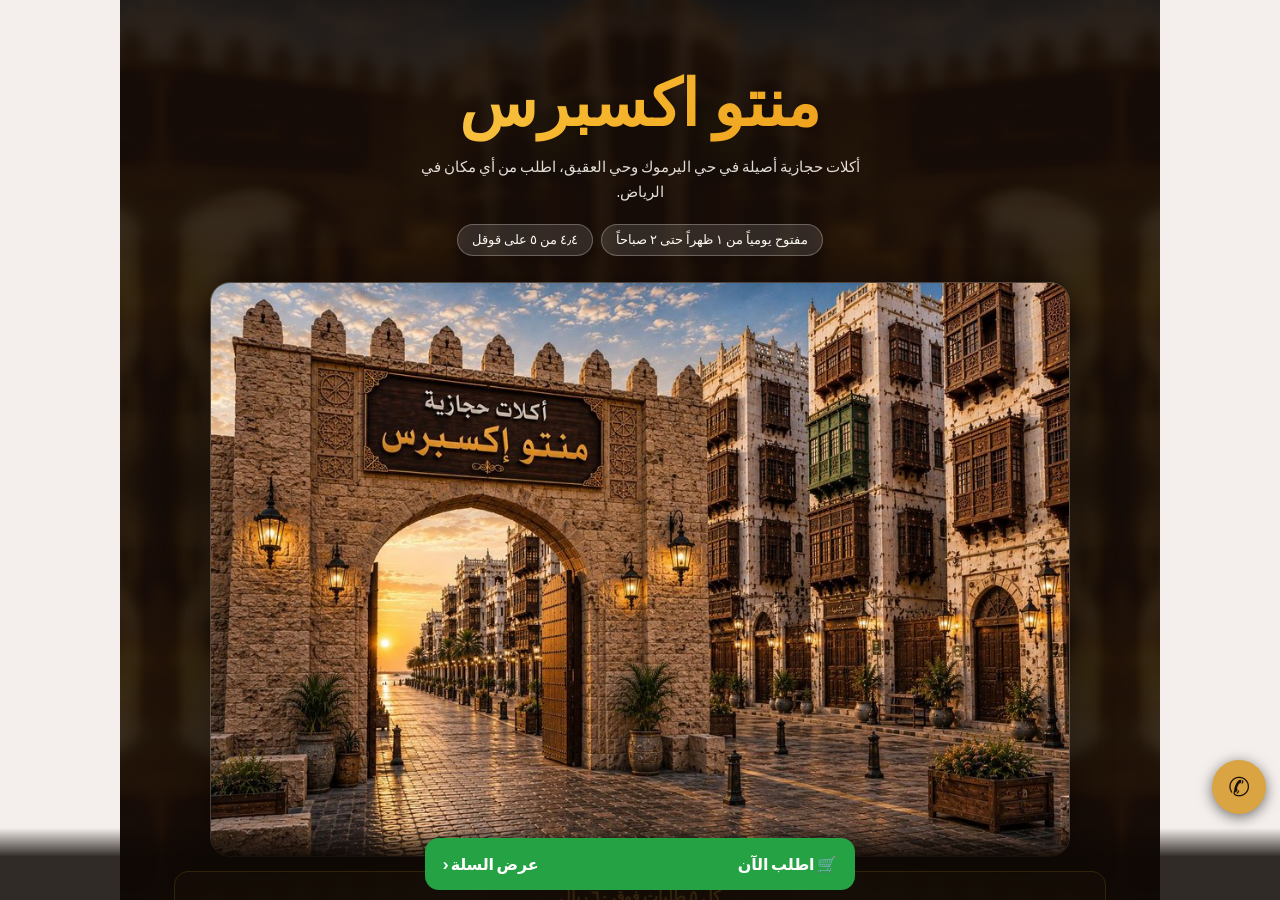
==== index.html @ 922290da "Update order.js script version in index.html" ====
<!doctype html>
<html lang="ar" dir="rtl">
<head>
<!-- Google tag (gtag.js) -->
<script async src="https://www.googletagmanager.com/gtag/js?id=G-N0BZEYB4X1"></script>
<script>
  window.dataLayer = window.dataLayer || [];
  function gtag(){dataLayer.push(arguments);}
  gtag('js', new Date());
  gtag('config', 'G-N0BZEYB4X1');
</script>
<meta charset="utf-8">
<meta name="viewport" content="width=device-width,initial-scale=1,viewport-fit=cover">
<title>منتو اكسبرس</title>
<link rel="stylesheet" href="main.css">
<style>html,body{background:#f4efec}</style>
</head>
<body>
<div id="root"></div>
<script>window.instinctFile={initialRoute:"/",route:function(){},subscribe:function(){return function(){}},start:function(){},getOpen:function(){return null},setOpen:function(){},getData:function(){return {nodes:{}}}};</script>
<script src="main.js?v=20261126s"></script>
<script src="menu-data.js?v=1"></script>
<script src="menu-img.js?v=1"></script>
<script src="order.js?v=21" defer></script>
</body>
</html>
---- main.css ----
/* ../../opt/files/kit/design.css */
*,
:after,
:before {
  --tw-border-spacing-x:0;
  --tw-border-spacing-y:0;
  --tw-translate-x:0;
  --tw-translate-y:0;
  --tw-rotate:0;
  --tw-skew-x:0;
  --tw-skew-y:0;
  --tw-scale-x:1;
  --tw-scale-y:1;
  --tw-pan-x: ;
  --tw-pan-y: ;
  --tw-pinch-zoom: ;
  --tw-scroll-snap-strictness:proximity;
  --tw-gradient-from-position: ;
  --tw-gradient-via-position: ;
  --tw-gradient-to-position: ;
  --tw-ordinal: ;
  --tw-slashed-zero: ;
  --tw-numeric-figure: ;
  --tw-numeric-spacing: ;
  --tw-numeric-fraction: ;
  --tw-ring-inset: ;
  --tw-ring-offset-width:0px;
  --tw-ring-offset-color:#fff;
  --tw-ring-color:rgba(59,130,246,.5);
  --tw-ring-offset-shadow:0 0 #0000;
  --tw-ring-shadow:0 0 #0000;
  --tw-shadow:0 0 #0000;
  --tw-shadow-colored:0 0 #0000;
  --tw-blur: ;
  --tw-brightness: ;
  --tw-contrast: ;
  --tw-grayscale: ;
  --tw-hue-rotate: ;
  --tw-invert: ;
  --tw-saturate: ;
  --tw-sepia: ;
  --tw-drop-shadow: ;
  --tw-backdrop-blur: ;
  --tw-backdrop-brightness: ;
  --tw-backdrop-contrast: ;
  --tw-backdrop-grayscale: ;
  --tw-backdrop-hue-rotate: ;
  --tw-backdrop-invert: ;
  --tw-backdrop-opacity: ;
  --tw-backdrop-saturate: ;
  --tw-backdrop-sepia: ;
  --tw-contain-size: ;
  --tw-contain-layout: ;
  --tw-contain-paint: ;
  --tw-contain-style: ;
}
::backdrop {
  --tw-border-spacing-x:0;
  --tw-border-spacing-y:0;
  --tw-translate-x:0;
  --tw-translate-y:0;
  --tw-rotate:0;
  --tw-skew-x:0;
  --tw-skew-y:0;
  --tw-scale-x:1;
  --tw-scale-y:1;
  --tw-pan-x: ;
  --tw-pan-y: ;
  --tw-pinch-zoom: ;
  --tw-scroll-snap-strictness:proximity;
  --tw-gradient-from-position: ;
  --tw-gradient-via-position: ;
  --tw-gradient-to-position: ;
  --tw-ordinal: ;
  --tw-slashed-zero: ;
  --tw-numeric-figure: ;
  --tw-numeric-spacing: ;
  --tw-numeric-fraction: ;
  --tw-ring-inset: ;
  --tw-ring-offset-width:0px;
  --tw-ring-offset-color:#fff;
  --tw-ring-color:rgba(59,130,246,.5);
  --tw-ring-offset-shadow:0 0 #0000;
  --tw-ring-shadow:0 0 #0000;
  --tw-shadow:0 0 #0000;
  --tw-shadow-colored:0 0 #0000;
  --tw-blur: ;
  --tw-brightness: ;
  --tw-contrast: ;
  --tw-grayscale: ;
  --tw-hue-rotate: ;
  --tw-invert: ;
  --tw-saturate: ;
  --tw-sepia: ;
  --tw-drop-shadow: ;
  --tw-backdrop-blur: ;
  --tw-backdrop-brightness: ;
  --tw-backdrop-contrast: ;
  --tw-backdrop-grayscale: ;
  --tw-backdrop-hue-rotate: ;
  --tw-backdrop-invert: ;
  --tw-backdrop-opacity: ;
  --tw-backdrop-saturate: ;
  --tw-backdrop-sepia: ;
  --tw-contain-size: ;
  --tw-contain-layout: ;
  --tw-contain-paint: ;
  --tw-contain-style: ;
}
*,
:after,
:before {
  box-sizing: border-box;
  border: 0 solid #e5e7eb;
}
:after,
:before {
  --tw-content:"";
}
:host,
html {
  line-height: 1.5;
  -webkit-text-size-adjust: 100%;
  -moz-tab-size: 4;
  -o-tab-size: 4;
  tab-size: 4;
  font-family:
    GT America,
    -apple-system,
    BlinkMacSystemFont,
    sans-serif;
  font-feature-settings: normal;
  font-variation-settings: normal;
  -webkit-tap-highlight-color: transparent;
}
body {
  margin: 0;
  line-height: inherit;
}
hr {
  height: 0;
  color: inherit;
  border-top-width: 1px;
}
abbr:where([title]) {
  -webkit-text-decoration: underline dotted;
  text-decoration: underline dotted;
}
h1,
h2,
h3,
h4,
h5,
h6 {
  font-size: inherit;
  font-weight: inherit;
}
a {
  color: inherit;
  text-decoration: inherit;
}
b,
strong {
  font-weight: bolder;
}
code,
kbd,
pre,
samp {
  font-family:
    ui-monospace,
    SFMono-Regular,
    Menlo,
    Monaco,
    Consolas,
    Liberation Mono,
    Courier New,
    monospace;
  font-feature-settings: normal;
  font-variation-settings: normal;
  font-size: 1em;
}
small {
  font-size: 80%;
}
sub,
sup {
  font-size: 75%;
  line-height: 0;
  position: relative;
  vertical-align: baseline;
}
sub {
  bottom: -.25em;
}
sup {
  top: -.5em;
}
table {
  text-indent: 0;
  border-color: inherit;
  border-collapse: collapse;
}
button,
input,
optgroup,
select,
textarea {
  font-family: inherit;
  font-feature-settings: inherit;
  font-variation-settings: inherit;
  font-size: 100%;
  font-weight: inherit;
  line-height: inherit;
  letter-spacing: inherit;
  color: inherit;
  margin: 0;
  padding: 0;
}
button,
select {
  text-transform: none;
}
button,
input:where([type=button]),
input:where([type=reset]),
input:where([type=submit]) {
  -webkit-appearance: button;
  background-color: transparent;
  background-image: none;
}
:-moz-focusring {
  outline: auto;
}
:-moz-ui-invalid {
  box-shadow: none;
}
progress {
  vertical-align: baseline;
}
::-webkit-inner-spin-button,
::-webkit-outer-spin-button {
  height: auto;
}
[type=search] {
  -webkit-appearance: textfield;
  outline-offset: -2px;
}
::-webkit-search-decoration {
  -webkit-appearance: none;
}
::-webkit-file-upload-button {
  -webkit-appearance: button;
  font: inherit;
}
summary {
  display: list-item;
}
blockquote,
dd,
dl,
figure,
h1,
h2,
h3,
h4,
h5,
h6,
hr,
p,
pre {
  margin: 0;
}
fieldset {
  margin: 0;
}
fieldset,
legend {
  padding: 0;
}
menu,
ol,
ul {
  list-style: none;
  margin: 0;
  padding: 0;
}
dialog {
  padding: 0;
}
textarea {
  resize: vertical;
}
input::-moz-placeholder,
textarea::-moz-placeholder {
  opacity: 1;
  color: #9ca3af;
}
input::placeholder,
textarea::placeholder {
  opacity: 1;
  color: #9ca3af;
}
[role=button],
button {
  cursor: pointer;
}
:disabled {
  cursor: default;
}
audio,
canvas,
embed,
iframe,
img,
object,
svg,
video {
  display: block;
  vertical-align: middle;
}
img,
video {
  max-width: 100%;
  height: auto;
}
[hidden]:where(:not([hidden=until-found])) {
  display: none;
}
.font-text {
  font-variant-numeric: proportional-nums;
}
:root {
  --text-primary:#101113;
  --text-secondary:rgba(16,17,19,.6);
  --text-tertiary:rgba(16,17,19,.35);
  --text-placeholder:rgba(16,17,19,.25);
  --background:30 33.3% 98.82%;
  --background-2:#faf9f7;
  --background-3:#f6f5f3;
  --foreground:220 9% 7%;
  --card:0 0% 100%;
  --card-foreground:220 9% 7%;
  --popover:0 0% 100%;
  --popover-foreground:220 9% 7%;
  --primary:220 9% 7%;
  --primary-foreground:0 0% 100%;
  --secondary:220 14% 96%;
  --secondary-foreground:220 9% 7%;
  --muted:220 14% 96%;
  --muted-foreground:220 9% 46%;
  --accent:217 91% 60%;
  --accent-foreground:0 0% 100%;
  --destructive:0 84% 60%;
  --destructive-foreground:0 0% 100%;
  --border:220 13% 91%;
  --input:220 13% 91%;
  --ring:217 91% 60%;
  --radius:0.375rem;
  --hover:rgba(16,17,19,.05);
  --active:rgba(16,17,19,.1);
  --selected:rgba(16,17,19,.05);
  --badge:rgba(16,17,19,.05);
  --loading:rgba(16,17,19,.05);
}
* {
  border-color: hsl(var(--border));
}
body,
html {
  position: fixed;
  width: 100%;
  height: 100%;
  overflow: hidden;
  overscroll-behavior: none;
  scroll-behavior: auto;
}
#root {
  position: fixed;
  top: 0;
  left: 0;
  right: 0;
  height: var(--app-height,100%);
  overflow-x: hidden;
  overflow-y: auto;
}
body {
  background-color: hsl(var(--background));
  color: var(--text-primary);
  font-family:
    GT America,
    -apple-system,
    BlinkMacSystemFont,
    system-ui,
    sans-serif;
  -webkit-font-smoothing: antialiased;
  -moz-osx-font-smoothing: grayscale;
  font-feature-settings: "cv11", "ss01";
  letter-spacing: -.011em;
}
.container {
  width: 100%;
}
@media (min-width: 640px) {
  .container {
    max-width: 640px;
  }
}
@media (min-width: 768px) {
  .container {
    max-width: 768px;
  }
}
@media (min-width: 1024px) {
  .container {
    max-width: 1024px;
  }
}
@media (min-width: 1280px) {
  .container {
    max-width: 1280px;
  }
}
@media (min-width: 1536px) {
  .container {
    max-width: 1536px;
  }
}
.m-px {
  margin: 1px;
}
.box-border {
  box-sizing: border-box;
}
.flex {
  display: flex;
}
.inline-flex {
  display: inline-flex;
}
.h-10 {
  height: 2.5rem;
}
.h-11 {
  height: 2.75rem;
}
.h-8 {
  height: 2rem;
}
.h-9 {
  height: 2.25rem;
}
.h-\[var\(--ds-control\)\] {
  height: var(--ds-control);
}
.h-\[var\(--ds-control-compact\)\] {
  height: var(--ds-control-compact);
}
.w-8 {
  width: 2rem;
}
.w-9 {
  width: 2.25rem;
}
.w-\[calc\(100\%-2px\)\] {
  width: calc(100% - 2px);
}
.flex-none {
  flex: none;
}
.cursor-pointer {
  cursor: pointer;
}
.select-none {
  -webkit-user-select: none;
  -moz-user-select: none;
  user-select: none;
}
.items-center {
  align-items: center;
}
.justify-center {
  justify-content: center;
}
.gap-2 {
  gap: .5rem;
}
.overflow-hidden {
  overflow: hidden;
}
.whitespace-nowrap {
  white-space: nowrap;
}
.rounded {
  border-radius: .25rem;
}
.rounded-\[2px\] {
  border-radius: 2px;
}
.rounded-\[var\(--ds-radius\)\] {
  border-radius: var(--ds-radius);
}
.rounded-\[var\(--ds-radius-compact\)\] {
  border-radius: var(--ds-radius-compact);
}
.rounded-full {
  border-radius: 9999px;
}
.rounded-lg {
  border-radius: var(--radius);
}
.border {
  border-width: 1px;
}
.border-0 {
  border-width: 0;
}
.border-border {
  border-color: hsl(var(--border));
}
.border-destructive\/40 {
  border-color: hsl(var(--destructive)/.4);
}
.border-ds-foreground1 {
  border-color: var(--ds-foreground-1);
}
.border-transparent {
  border-color: transparent;
}
.bg-card {
  background-color: hsl(var(--card));
}
.bg-destructive\/10 {
  background-color: hsl(var(--destructive)/.1);
}
.bg-ds-background1 {
  background-color: var(--ds-background-1);
}
.bg-ds-dangerWash {
  background-color: var(--ds-danger-wash);
}
.bg-ds-foreground1 {
  background-color: var(--ds-foreground-1);
}
.bg-ds-successWash {
  background-color: var(--ds-success-wash);
}
.bg-foreground {
  background-color: hsl(var(--foreground));
}
.bg-red-600 {
  --tw-bg-opacity:1;
  background-color: rgb(220 38 38/var(--tw-bg-opacity,1));
}
.bg-secondary {
  background-color: hsl(var(--secondary));
}
.bg-transparent {
  background-color: transparent;
}
.p-0 {
  padding: 0;
}
.p-2 {
  padding: .5rem;
}
.px-2\.5 {
  padding-left: .625rem;
  padding-right: .625rem;
}
.px-3 {
  padding-left: .75rem;
  padding-right: .75rem;
}
.px-3\.5 {
  padding-left: .875rem;
  padding-right: .875rem;
}
.px-4 {
  padding-left: 1rem;
  padding-right: 1rem;
}
.px-6 {
  padding-left: 1.5rem;
  padding-right: 1.5rem;
}
.py-2 {
  padding-top: .5rem;
  padding-bottom: .5rem;
}
.font-text {
  font-family:
    KMR Melange Grotesk,
    -apple-system,
    Helvetica Neue,
    Arial,
    sans-serif;
}
.text-sizeBody {
  font-size: .875rem;
}
.text-sizeSm {
  font-size: .75rem;
}
.text-sm {
  font-size: .8125rem;
  line-height: 1.5;
}
.text-xs {
  font-size: .75rem;
  line-height: 1.5;
}
.font-\[350\] {
  font-weight: 350;
}
.font-medium {
  font-weight: 500;
}
.font-normal {
  font-weight: 400;
}
.font-semibold {
  font-weight: 600;
}
.leading-none {
  line-height: 1;
}
.text-background {
  color: hsl(var(--background));
}
.text-card-foreground {
  color: hsl(var(--card-foreground));
}
.text-destructive {
  color: hsl(var(--destructive));
}
.text-ds-danger {
  color: var(--ds-danger);
}
.text-ds-foreground1 {
  color: var(--ds-foreground-1);
}
.text-ds-ink {
  color: var(--ds-ink);
}
.text-ds-onPrimary {
  color: var(--ds-on-primary);
}
.text-ds-success {
  color: var(--ds-success);
}
.text-textPrimary {
  color: var(--text-primary);
}
.text-textSecondary {
  color: var(--text-secondary);
}
.text-white {
  --tw-text-opacity:1;
  color: rgb(255 255 255/var(--tw-text-opacity,1));
}
.underline {
  text-decoration-line: underline;
}
.underline-offset-4 {
  text-underline-offset: 4px;
}
.shadow-\[0_0_0_1px_var\(--ds-hairline\)\] {
  --tw-shadow:0 0 0 1px var(--ds-hairline);
  --tw-shadow-colored:0 0 0 1px var(--tw-shadow-color);
}
.shadow-\[0_0_0_1px_var\(--ds-hairline\)\],
.shadow-sm {
  box-shadow:
    var(--tw-ring-offset-shadow,0 0 #0000),
    var(--tw-ring-shadow,0 0 #0000),
    var(--tw-shadow);
}
.shadow-sm {
  --tw-shadow:0 1px 2px 0 rgba(0,0,0,.05);
  --tw-shadow-colored:0 1px 2px 0 var(--tw-shadow-color);
}
.outline {
  outline-style: solid;
}
.ring {
  --tw-ring-offset-shadow:var(--tw-ring-inset) 0 0 0 var(--tw-ring-offset-width) var(--tw-ring-offset-color);
  --tw-ring-shadow:var(--tw-ring-inset) 0 0 0 calc(3px + var(--tw-ring-offset-width)) var(--tw-ring-color);
  box-shadow:
    var(--tw-ring-offset-shadow),
    var(--tw-ring-shadow),
    var(--tw-shadow,0 0 #0000);
}
.transition-\[background-color\,border-color\,color\,transform\] {
  transition-property:
    background-color,
    border-color,
    color,
    transform;
  transition-timing-function: cubic-bezier(.4, 0, .2, 1);
  transition-duration: .15s;
}
.transition-\[background-color\,color\,transform\] {
  transition-property:
    background-color,
    color,
    transform;
  transition-timing-function: cubic-bezier(.4, 0, .2, 1);
  transition-duration: .15s;
}
.transition-all {
  transition-property: all;
  transition-timing-function: cubic-bezier(.4, 0, .2, 1);
  transition-duration: .15s;
}
@keyframes enter {
  0% {
    opacity: var(--tw-enter-opacity,1);
    transform: translate3d(var(--tw-enter-translate-x,0), var(--tw-enter-translate-y,0), 0) scale3d(var(--tw-enter-scale,1), var(--tw-enter-scale,1), var(--tw-enter-scale,1)) rotate(var(--tw-enter-rotate,0));
  }
}
@keyframes exit {
  to {
    opacity: var(--tw-exit-opacity,1);
    transform: translate3d(var(--tw-exit-translate-x,0), var(--tw-exit-translate-y,0), 0) scale3d(var(--tw-exit-scale,1), var(--tw-exit-scale,1), var(--tw-exit-scale,1)) rotate(var(--tw-exit-rotate,0));
  }
}
.running {
  animation-play-state: running;
}
.\[text-decoration-skip-ink\:none\] {
  -webkit-text-decoration-skip-ink: none;
  text-decoration-skip-ink: none;
}
.\[text-decoration-thickness\:from-font\] {
  text-decoration-thickness: from-font;
}
.\[text-underline-position\:from-font\] {
  text-underline-position: from-font;
}
.\[transition-duration\:120ms\] {
  transition-duration: .12s;
}
.draggable-region {
  display: none;
}
@font-face {
  font-family: GT America;
  src: url("2L3TNOC4.woff2") format("woff2");
  font-weight: 400;
  font-style: normal;
  font-display: swap;
}
@font-face {
  font-family: GT America;
  src: url("GWBPHQBQ.woff2") format("woff2");
  font-weight: 500;
  font-style: normal;
  font-display: swap;
}
@font-face {
  font-family: GT America;
  src: url("6HBTCF3E.woff2") format("woff2");
  font-weight: 700;
  font-style: normal;
  font-display: swap;
}
@font-face {
  font-family: Season Mix;
  src: url("7UAGB34N.woff2") format("woff2");
  font-weight: 400;
  font-style: normal;
  font-display: swap;
  font-feature-settings: "ss03", "ss06";
}
@font-face {
  font-family: Season Mix;
  src: url("ZITNQAWX.woff2") format("woff2");
  font-weight: 500;
  font-style: normal;
  font-display: swap;
  font-feature-settings: "ss03", "ss06";
}
@font-face {
  font-family: Aime;
  src: url("RK4X2PXO.woff2") format("woff2");
  font-weight: 300;
  font-style: normal;
  font-display: swap;
}
@font-face {
  font-family: Aime;
  src: url("E34RMFMI.woff2") format("woff2");
  font-weight: 700;
  font-style: normal;
  font-display: swap;
}
@font-face {
  font-family: Aime;
  src: url("DCUCO6EG.woff2") format("woff2");
  font-weight: 800;
  font-style: normal;
  font-display: swap;
}
@font-face {
  font-family: KMR Melange Grotesk;
  src: url("WM77GZQE.ttf") format("truetype");
  font-weight: 350;
  font-style: normal;
  font-display: swap;
  font-feature-settings: "pnum";
}
@font-face {
  font-family: KMR Melange Grotesk;
  src: url("EDUFJISK.woff2") format("woff2");
  font-weight: 400;
  font-style: normal;
  font-display: swap;
  font-feature-settings: "pnum";
}
@font-face {
  font-family: KMR Melange Grotesk;
  src: url("ESVYJHOG.woff2") format("woff2");
  font-weight: 500;
  font-style: normal;
  font-display: swap;
  font-feature-settings: "pnum";
}
@font-face {
  font-family: KMR Melange Grotesk;
  src: url("PQNVRRKH.otf") format("opentype");
  font-weight: 600;
  font-style: normal;
  font-display: swap;
  font-feature-settings: "pnum";
}
:root {
  --ds-terracotta:#c95f5b;
  --ds-orange:#e36d42;
  --ds-ochre:#d8b76a;
  --ds-olive:#a8af6d;
  --ds-seafoam:#7f9c7d;
  --ds-mint:#c0e1dc;
  --ds-blue:#5c76ad;
  --ds-indigo:#706f9c;
  --ds-purple:#987fa0;
  --ds-salmon:#d99091;
  --ds-pink:#fac7c2;
  --ds-background-1:#fff;
  --ds-background-2:#fdfcfb;
  --ds-background-3:#dacbc0;
  --ds-foreground-1:#4d3533;
  --ds-foreground-2:rgba(77,53,51,.7);
  --ds-foreground-3:rgba(77,53,51,.5);
  --ds-foreground-4:rgba(77,53,51,.2);
  --ds-foreground-5:rgba(77,53,51,.05);
  --ds-border:var(--ds-foreground-4);
  --ds-hairline:rgba(77,53,51,.1);
  --ds-muted:#f6f2ef;
  --ds-primary:var(--ds-foreground-1);
  --ds-on-primary:#fdfcfb;
  --ds-success:#73a89a;
  --ds-success-wash:rgba(115,168,154,.1);
  --ds-danger:#ed313e;
  --ds-danger-wash:rgba(237,49,62,.1);
  --ds-radius:12px;
  --ds-radius-compact:8px;
  --ds-control:44px;
  --ds-control-compact:32px;
  --ds-fg1:var(--ds-foreground-1);
  --ds-fg2:var(--ds-foreground-2);
  --ds-fg3:var(--ds-foreground-3);
  --ds-fg4:var(--ds-foreground-4);
  --ds-fg5:var(--ds-foreground-5);
  --ds-bg1:var(--ds-background-1);
  --ds-bg2:var(--ds-background-2);
  --ds-bg3:var(--ds-background-3);
  --ds-white:var(--ds-background-1);
  --ds-page:var(--ds-background-2);
  --ds-raised:var(--ds-muted);
  --ds-ink:var(--ds-foreground-1);
  --ds-ink-2:var(--ds-foreground-2);
  --ds-ink-3:var(--ds-foreground-3);
  --ds-ink-4:var(--ds-foreground-4);
  --ds-teal:var(--ds-success);
  --ds-red:var(--ds-danger);
  --ds-red-border:var(--ds-danger);
  --ds-hover:var(--ds-foreground-5);
  --ds-hover-strong:color-mix(in srgb,#4d3533 10%,transparent);
  --ds-hover-red:color-mix(in srgb,#ed313e 5%,transparent);
  --ds-scrim:rgba(77,53,51,.4);
  --ds-shadow-control:0 1px 2px color-mix(in srgb,#251f21 5%,transparent);
  --ds-ring:0 0 0 1px rgba(77,53,51,.05);
  --ds-elevation-0:0 1px 2px rgba(77,53,51,.05);
  --ds-elevation-1:0 2px 5px rgba(77,53,51,.075),0 9px 10px rgba(77,53,51,.064),0 21px 13px rgba(77,53,51,.038),0 38px 16px rgba(77,53,51,.011),0 59px 16px rgba(77,53,51,0);
  --ds-elevation-2:var(--ds-ring),0 6px 12px rgba(77,53,51,.1),0 22px 23px rgba(77,53,51,.085),0 50px 31px rgba(77,53,51,.05),0 88px 37px rgba(77,53,51,.015),0 138px 38px rgba(77,53,51,0);
  --ds-elevation-3:0 11px 24px rgba(77,53,51,.13),0 44px 45px rgba(77,53,51,.111),0 99px 62px rgba(77,53,51,.065),0 176px 73px rgba(77,53,51,.019),0 275px 77px rgba(77,53,51,0);
  --ds-lift:var(--ds-elevation-0);
  --ds-shadow-modal:var(--ds-elevation-3);
  --ds-font-display:"Aime",Georgia,serif;
  --ds-font-text:"KMR Melange Grotesk",-apple-system,"Helvetica Neue",Arial,sans-serif;
}
.font-serif {
  font-feature-settings: "ss03", "ss06";
}
@keyframes fade-in-up {
  0% {
    opacity: 0;
    transform: translateY(10px);
  }
  to {
    opacity: 1;
    transform: translateY(0);
  }
}
@keyframes fade-in-scale {
  0% {
    opacity: 0;
    transform: scale(.95);
  }
  to {
    opacity: 1;
    transform: scale(1);
  }
}
@keyframes page-enter {
  0% {
    opacity: 0;
    transform: translateY(8px);
  }
  to {
    opacity: 1;
    transform: translateY(0);
  }
}
.ds-tooltip[data-flash],
.ds-tooltip[data-state=delayed-open] {
  transform-origin: var(--radix-tooltip-content-transform-origin);
  animation: ds-tooltip-pop .5s linear(0, .092, .296, .528, .736, .897, 1.004, 1.063, 1.085, 1.084, 1.068, 1.049, 1.029, 1.014, 1.003, .996, .993, .993, .993, .995, .997, .998, .999, 1), ds-tooltip-fade .12s linear;
}
@keyframes ds-tooltip-pop {
  0% {
    scale: .6;
  }
}
@keyframes ds-tooltip-fade {
  0% {
    opacity: 0;
  }
}
@keyframes otp-caret-blink {
  0%, 49% {
    opacity: 1;
  }
  50%, to {
    opacity: 0;
  }
}
.scrollbar-hide {
  -ms-overflow-style: none;
  scrollbar-width: none;
}
.scrollbar-hide::-webkit-scrollbar {
  display: none;
}
.scrollbar-subtle {
  scrollbar-width: thin;
  scrollbar-color: hsl(var(--border)) transparent;
  scrollbar-gutter: stable;
}
.scrollbar-subtle::-webkit-scrollbar {
  width: 8px;
  height: 8px;
}
.scrollbar-subtle::-webkit-scrollbar-track {
  background: transparent;
}
.scrollbar-subtle::-webkit-scrollbar-thumb {
  background: hsl(var(--border));
  border-radius: 9999px;
  border: 2px solid transparent;
  background-clip: padding-box;
}
.dark .bg-white {
  background-color: hsl(var(--card));
}
.dark .bg-white\/20 {
  background-color: hsl(var(--card)/.2);
}
.dark .bg-gray-100,
.dark .bg-gray-50 {
  background-color: hsl(var(--muted));
}
.dark .bg-gray-200 {
  background-color: hsl(var(--muted)/.85);
}
.dark .bg-gray-800,
.dark .bg-gray-900 {
  background-color: hsl(var(--background));
}
.dark .text-black {
  color: hsl(var(--foreground));
}
.dark .text-black\/80 {
  color: hsl(var(--foreground)/.8);
}
.dark .text-black\/70 {
  color: hsl(var(--foreground)/.7);
}
.dark .text-black\/40,
.dark .text-black\/50,
.dark .text-black\/60 {
  color: hsl(var(--muted-foreground));
}
.dark .text-black\/15,
.dark .text-black\/20,
.dark .text-black\/25,
.dark .text-black\/30 {
  color: hsl(var(--muted-foreground)/.85);
}
.dark .border-black,
.dark .border-black\/10,
.dark .border-black\/15,
.dark .border-black\/20,
.dark .border-black\/25,
.dark .border-black\/30,
.dark .border-black\/40,
.dark .border-black\/5,
.dark .border-black\/50,
.dark .border-gray-100,
.dark .border-gray-200,
.dark .border-gray-300 {
  border-color: hsl(var(--border));
}
.dark .bg-black {
  background-color: hsl(var(--foreground));
}
.dark .bg-black\/5 {
  background-color: hsl(var(--foreground)/.08);
}
.dark .bg-black\/10 {
  background-color: hsl(var(--foreground)/.12);
}
.dark .bg-black\/20 {
  background-color: hsl(var(--foreground)/.18);
}
.dark .bg-black\/25 {
  background-color: hsl(var(--foreground)/.22);
}
.dark .hover\:bg-gray-100:hover,
.dark .hover\:bg-gray-50:hover {
  background-color: hsl(var(--muted));
}
.dark .hover\:bg-gray-200:hover {
  background-color: hsl(var(--muted)/.85);
}
.dark .hover\:bg-white:hover {
  background-color: hsl(var(--card));
}
.dark .hover\:border-black\/20:hover,
.dark .hover\:border-gray-300:hover {
  border-color: hsl(var(--border));
}
.dark .hover\:text-black:hover {
  color: hsl(var(--foreground));
}
@font-face {
  font-family: Aime;
  src: url("KZYIEKM3.woff2") format("woff2");
  font-weight: 400;
  font-style: normal;
  font-display: swap;
}
.ds-top-fade:before {
  content: "";
  position: absolute;
  inset: -32px calc(50% - 50vw - 32px) auto;
  z-index: -1;
  height: calc(100% + 56px);
  pointer-events: none;
  background:
    linear-gradient(
      to bottom,
      var(--ds-background-2) calc(100% - 24px),
      color-mix(in srgb, var(--ds-background-2) 60%, transparent) calc(100% - 12px),
      transparent 100%);
}
html.ds-sheet-frame,
html.ds-sheet-frame body {
  position: fixed;
  width: 100%;
  overflow: hidden;
  overscroll-behavior: none;
}
.hover\:bg-destructive\/20:hover {
  background-color: hsl(var(--destructive)/.2);
}
.hover\:bg-destructive\/5:hover {
  background-color: hsl(var(--destructive)/.05);
}
.hover\:bg-ds-hover:hover {
  background-color: var(--ds-hover);
}
.hover\:bg-foreground\/90:hover {
  background-color: hsl(var(--foreground)/.9);
}
.hover\:bg-muted:hover {
  background-color: hsl(var(--muted));
}
.hover\:bg-red-700:hover {
  --tw-bg-opacity:1;
  background-color: rgb(185 28 28/var(--tw-bg-opacity,1));
}
.hover\:bg-secondary\/80:hover {
  background-color: hsl(var(--secondary)/.8);
}
.hover\:text-textPrimary:hover {
  color: var(--text-primary);
}
.hover\:underline:hover {
  text-decoration-line: underline;
}
.hover\:opacity-70:hover {
  opacity: .7;
}
.focus-visible\:outline-none:focus-visible {
  outline: 2px solid transparent;
  outline-offset: 2px;
}
.focus-visible\:ring-2:focus-visible {
  --tw-ring-offset-shadow:var(--tw-ring-inset) 0 0 0 var(--tw-ring-offset-width) var(--tw-ring-offset-color);
  --tw-ring-shadow:var(--tw-ring-inset) 0 0 0 calc(2px + var(--tw-ring-offset-width)) var(--tw-ring-color);
  box-shadow:
    var(--tw-ring-offset-shadow),
    var(--tw-ring-shadow),
    var(--tw-shadow,0 0 #0000);
}
.focus-visible\:ring-ds-foreground4:focus-visible {
  --tw-ring-color:var(--ds-foreground-4);
}
.focus-visible\:ring-ds-ink4:focus-visible {
  --tw-ring-color:var(--ds-ink-4);
}
.focus-visible\:ring-ring\/40:focus-visible {
  --tw-ring-color:hsl(var(--ring)/0.4);
}
.focus-visible\:ring-offset-2:focus-visible {
  --tw-ring-offset-width:2px;
}
.active\:bg-ds-hoverStrong:active {
  background-color: var(--ds-hover-strong);
}
.disabled\:pointer-events-none:disabled {
  pointer-events: none;
}
.disabled\:cursor-default:disabled {
  cursor: default;
}
.disabled\:border-transparent:disabled {
  border-color: transparent;
}
.disabled\:bg-ds-background2:disabled {
  background-color: var(--ds-background-2);
}
.disabled\:bg-ds-muted:disabled {
  background-color: var(--ds-muted);
}
.disabled\:bg-transparent:disabled {
  background-color: transparent;
}
.disabled\:font-medium:disabled {
  font-weight: 500;
}
.disabled\:text-ds-foreground4:disabled {
  color: var(--ds-foreground-4);
}
.disabled\:text-ds-ink4:disabled {
  color: var(--ds-ink-4);
}
.disabled\:opacity-50:disabled {
  opacity: .5;
}
.disabled\:shadow-\[0_0_0_1px_var\(--ds-hairline\)\]:disabled {
  --tw-shadow:0 0 0 1px var(--ds-hairline);
  --tw-shadow-colored:0 0 0 1px var(--tw-shadow-color);
  box-shadow:
    var(--tw-ring-offset-shadow,0 0 #0000),
    var(--tw-ring-shadow,0 0 #0000),
    var(--tw-shadow);
}
.disabled\:shadow-none:disabled {
  --tw-shadow:0 0 #0000;
  --tw-shadow-colored:0 0 #0000;
  box-shadow:
    var(--tw-ring-offset-shadow,0 0 #0000),
    var(--tw-ring-shadow,0 0 #0000),
    var(--tw-shadow);
}
.\[\&_svg\]\:pointer-events-none svg {
  pointer-events: none;
}
.\[\&_svg\]\:size-4 svg {
  width: 1rem;
  height: 1rem;
}
.\[\&_svg\]\:h-4 svg {
  height: 1rem;
}
.\[\&_svg\]\:w-4 svg {
  width: 1rem;
}
.\[\&_svg\]\:shrink-0 svg {
  flex-shrink: 0;
}
:is(p, span, li, label) > .\[\:is\(p\,span\,li\,label\)\>\&\]\:text-inherit {
  color: inherit;
}
:is(p, span, li, label) > .\[\:is\(p\,span\,li\,label\)\>\&\]\:\[font\:inherit\] {
  font: inherit;
}
@media (prefers-reduced-motion: no-preference) {
  [data-app-motion] .\[\[data-app-motion\]_\&\]\:motion-safe\:enabled\:active\:scale-\[0\.94\]:active:enabled {
    --tw-scale-x:0.94;
    --tw-scale-y:0.94;
    transform: translate(var(--tw-translate-x), var(--tw-translate-y)) rotate(var(--tw-rotate)) skewX(var(--tw-skew-x)) skewY(var(--tw-skew-y)) scaleX(var(--tw-scale-x)) scaleY(var(--tw-scale-y));
  }
  [data-app-motion] .\[\[data-app-motion\]_\&\]\:motion-safe\:enabled\:active\:scale-\[0\.98\]:active:enabled {
    --tw-scale-x:0.98;
    --tw-scale-y:0.98;
    transform: translate(var(--tw-translate-x), var(--tw-translate-y)) rotate(var(--tw-rotate)) skewX(var(--tw-skew-x)) skewY(var(--tw-skew-y)) scaleX(var(--tw-scale-x)) scaleY(var(--tw-scale-y));
  }
}

/* ../../opt/files/kit/library.css */
:root {
  --file-font-scripts:
    "Noto Sans Hebrew",
    "Noto Sans Arabic",
    "Noto Naskh Arabic",
    "Noto Sans Devanagari",
    "Noto Sans Tamil",
    "Noto Color Emoji";
  --file-font-text: var(--ds-font-text), var(--file-font-scripts);
  --file-font-display: var(--ds-font-display), var(--file-font-scripts);
  --file-shadow: 0 1px 2px rgb(37 31 33 / 6%), 0 6px 18px rgb(37 31 33 / 5%);
  --file-pad-x: 24px;
  --file-col: 200px;
  --file-product-col: 300px;
  --file-text: 14px;
  --file-small: 12px;
  --file-button-roll: 320ms;
  --file-low-stock: #d59b53;
  --file-photo-max-height: 600px;
  --file-strip-height: min(320px, 48vw);
  --file-tracking: 1;
  --file-label-col: min(var(--file-col), 38%);
}
.file-ground {
  box-sizing: border-box;
  min-height: 100%;
  padding: 24px 16px;
  background: var(--ds-raised);
  color: var(--ds-ink);
  font-family: var(--file-font-text);
  font-size: var(--file-text);
  font-weight: 350;
  line-height: 24px;
  letter-spacing: calc(-0.01em * var(--file-tracking));
  -webkit-font-smoothing: antialiased;
}
.file-card {
  box-sizing: border-box;
  width: 100%;
  max-width: 1040px;
  margin: 0 auto;
  padding: 24px var(--file-pad-x);
  background: var(--ds-page);
  color: var(--ds-ink);
  display: flex;
  flex-direction: column;
  gap: 48px;
  font-family: var(--file-font-text);
  font-size: var(--file-text);
  font-weight: 350;
  line-height: 24px;
  letter-spacing: calc(-0.01em * var(--file-tracking));
  overflow-wrap: break-word;
}
.file-card[data-width=phone] {
  max-width: 390px;
}
.file-ground .file-card {
  border-radius: 24px;
  box-shadow: var(--file-shadow);
}
.file-card > * {
  min-width: 0;
}
:where(.file-card) a {
  color: var(--ds-ink);
}
.file-card :focus-visible {
  outline: 2px solid var(--ds-ink);
  outline-offset: 2px;
}
.file-strong {
  font-weight: 600;
}
.file-secondary {
  color: var(--ds-ink-2);
}
.file-known {
  color: var(--ds-teal);
  font-weight: 600;
}
.file-unavailable {
  color: var(--ds-ink-4);
  text-decoration: line-through;
}
.file-visually-hidden {
  position: absolute;
  width: 1px;
  height: 1px;
  margin: -1px;
  padding: 0;
  overflow: hidden;
  clip: rect(0 0 0 0);
  white-space: nowrap;
  border: 0;
}
[data-live-enter] {
  animation: file-live-enter 360ms cubic-bezier(0.2, 0.7, 0.2, 1) var(--file-live-enter-delay, 0ms) both;
}
@keyframes file-live-enter {
  from {
    opacity: 0;
    transform: translateY(10px);
  }
}
@media (prefers-reduced-motion: reduce) {
  [data-live-enter] {
    animation: none;
  }
}
[data-live-marks] {
  position: absolute;
  top: 0;
  left: 0;
  width: 0;
  height: 0;
  pointer-events: none;
}
[data-live-drawn] {
  position: absolute;
  overflow: visible;
  pointer-events: none;
  mix-blend-mode: multiply;
  opacity: 0;
}
[data-live-drawn][data-phase=shown] {
  opacity: 1;
}
[data-live-drawn][data-phase=leaving] {
  transition: opacity var(--file-live-mark-fade) ease;
}
[data-live-drawn=stroke] {
  fill: var(--ds-background-3);
  clip-path: inset(0 100% 0 0);
}
[data-live-drawn=stroke][data-rtl] {
  clip-path: inset(0 0 0 100%);
}
[data-live-drawn=stroke][data-phase] {
  clip-path: inset(0 0% 0 0%);
}
[data-live-drawn=stroke][data-phase=shown] {
  transition: clip-path var(--file-live-mark-ms) cubic-bezier(0.33, 1, 0.68, 1) var(--file-live-mark-wait);
}
[data-live-drawn=loop] path {
  fill: none;
  stroke: var(--ds-background-3);
  stroke-width: 6px;
  stroke-linecap: round;
  stroke-linejoin: round;
  stroke-dasharray: 1 2;
  stroke-dashoffset: 1;
}
[data-live-drawn=loop][data-phase] path {
  stroke-dashoffset: 0;
}
[data-live-drawn=loop][data-phase=shown] path {
  transition: stroke-dashoffset var(--file-live-mark-ms) cubic-bezier(0.4, 0, 0.2, 1);
}
@media (prefers-reduced-motion: reduce) {
  [data-live-drawn][data-phase],
  [data-live-drawn][data-phase] path {
    transition: none;
  }
}
.file-header {
  display: flex;
  flex-direction: column;
  gap: 24px;
}
.file-title {
  margin: 0;
  font-family: var(--file-font-display);
  font-weight: 400;
  font-size: 28px;
  line-height: 1.1;
  letter-spacing: calc(-0.025em * var(--file-tracking));
  text-wrap: balance;
}
.file-fact {
  margin: 0;
  color: var(--ds-ink-2);
  font-weight: 400;
}
.file-fact.is-known {
  color: var(--ds-teal);
  font-weight: 600;
}
.file-intro {
  margin: 12px 0 0;
  line-height: 24px;
  text-wrap: pretty;
}
.file-group {
  display: flex;
  flex-direction: column;
  gap: 24px;
}
.file-group-label {
  margin: 0;
  font: inherit;
  color: var(--ds-ink-2);
}
.file-group-head {
  display: flex;
  flex-direction: column;
  gap: 4px;
  margin: 0;
}
.file-group-heading {
  margin: 0;
  font-family: var(--file-font-display);
  font-weight: 400;
  font-size: 21px;
  line-height: 1.1;
  letter-spacing: calc(-0.025em * var(--file-tracking));
}
.file-rows {
  display: flex;
  flex-direction: column;
  margin: 0;
  padding: 0;
  list-style: none;
}
.file-rows.is-numbered {
  counter-reset: file-row;
}
.file-rows.is-numbered .file-row {
  counter-increment: file-row;
}
.file-row-slot.is-counted::before {
  content: counter(file-row);
}
.file-row {
  display: flex;
  align-items: flex-start;
  gap: 16px;
  padding: 12px 0;
  border-bottom: 1px solid var(--ds-hairline);
}
.file-row:last-child {
  border-bottom: 0;
}
.file-row-slot {
  position: relative;
  flex: none;
  width: 40px;
  height: 40px;
  border-radius: 3px;
  background: var(--ds-raised);
  overflow: hidden;
}
.file-list {
  --file-list-motion: 320ms cubic-bezier(0.32, 0.72, 0, 1);
  --file-list-open-max: min(480px, 70vh);
  display: flex;
  flex-direction: column;
  margin: 0;
  padding: 0;
  list-style: none;
  line-height: 22px;
}
.file-list-row {
  position: relative;
  transition: transform var(--file-list-motion), margin var(--file-list-motion);
}
.file-list-row + .file-list-row::before {
  content: "";
  position: absolute;
  inset: 0 0 auto;
  height: 1px;
  background: var(--ds-hairline);
  pointer-events: none;
  transition: opacity var(--file-list-motion);
}
.file-list-row[data-quiet-line]::before {
  opacity: 0;
}
.file-list-row[data-above] {
  transform: translateY(-16px);
}
.file-list-row[data-lifted] {
  margin-bottom: 16px;
}
.file-list-pillow {
  position: absolute;
  inset: -4px -16px 0;
  border-radius: 16px;
  background: var(--ds-white);
  box-shadow: var(--file-shadow);
  opacity: 0;
  transform: scale(0.97);
  pointer-events: none;
  transition: opacity var(--file-list-motion), transform var(--file-list-motion);
}
[data-lifted] > .file-list-pillow {
  opacity: 1;
  transform: none;
  pointer-events: auto;
}
.file-list-card,
.file-list-editor {
  position: relative;
}
.file-list-stack {
  position: relative;
  display: grid;
  grid-template-columns: minmax(0, 1fr);
}
.file-list-stack > * {
  grid-area: 1 / 1;
  min-width: 0;
}
.file-list-summary {
  position: relative;
  display: flex;
  align-items: flex-start;
  gap: 12px;
  padding: 12px 0;
}
[data-lifted] .file-list-summary {
  pointer-events: none;
}
.file-list-hit,
.file-list-add,
.file-list-more,
.file-list-menu-item {
  -webkit-tap-highlight-color: transparent;
}
.file-list-hit {
  position: absolute;
  inset: 0;
  width: 100%;
  padding: 0;
  border: 0;
  background: transparent;
  cursor: pointer;
}
.file-list-hit:focus-visible {
  outline: 2px solid var(--ds-ink-4);
  outline-offset: 2px;
  border-radius: 8px;
}
.file-list-text {
  display: flex;
  flex: 1;
  flex-direction: column;
  justify-content: center;
  min-width: 0;
  pointer-events: none;
}
.file-list-summary[data-card] .file-list-text {
  min-height: 44px;
}
.file-list-title {
  font-weight: 600;
  color: var(--ds-ink);
  overflow-wrap: anywhere;
}
.file-list-sub {
  color: var(--ds-ink-2);
  overflow-wrap: anywhere;
}
.file-list-sub[data-note] {
  color: var(--ds-ink);
}
.file-list-text > * {
  overflow: hidden;
  text-overflow: ellipsis;
  white-space: nowrap;
}
.file-list-thumb {
  flex: none;
  width: 44px;
  height: 44px;
  border-radius: 10px;
  object-fit: cover;
  background: var(--ds-white);
  box-shadow: inset 0 0 0 1px var(--ds-hairline);
  pointer-events: none;
}
.file-list-fades,
.file-list-shows {
  transition: opacity var(--file-list-motion);
}
[data-lifted] .file-list-fades,
.file-list-shows {
  opacity: 0;
}
[data-lifted] .file-list-held,
.file-list-swap {
  visibility: hidden;
}
[data-lifted] .file-list-swap {
  visibility: visible;
}
[data-lifted] .file-list-shows {
  opacity: 1;
}
.file-list-reveal {
  display: grid;
  grid-template-rows: 0fr;
  pointer-events: none;
  transition: grid-template-rows var(--file-list-motion);
}
[data-lifted] .file-list-reveal {
  grid-template-rows: 1fr;
  pointer-events: auto;
}
.file-list-reveal-inner,
.file-list-detail-inner {
  margin-inline: -16px;
  padding-inline: 16px;
  overflow: hidden;
}
.file-list-reveal-inner {
  min-height: 68px;
}
.file-list-details {
  display: flex;
  flex-direction: column;
  padding: 23px 0 16px;
}
.file-list-details[data-two-lines] {
  padding-top: 12px;
}
.file-list-head {
  display: flex;
  align-items: flex-start;
  gap: 8px;
}
.file-list-head > .file-list-title {
  flex: 1;
  min-width: 0;
}
.file-list-head > .file-list-shows:last-child {
  flex: none;
  margin: -5px 0;
}
.file-list-copy,
.file-list-body {
  display: contents;
}
.file-list-group {
  display: flex;
  flex-direction: column;
}
.file-list-body > :is(.file-list-group, .file-list-action, .file-list-foot) {
  margin-top: 12px;
}
.file-list-head {
  order: 0;
}
.file-list-body > .file-list-group {
  order: 1;
}
.file-list-details > .file-list-photos {
  order: 2;
}
.file-list-body > .file-list-words {
  order: 3;
}
.file-list-body > :is(.file-list-action, .file-list-foot) {
  order: 4;
}
:is(.file-list-body > :not(.file-list-head), .file-list-details > .file-list-photos, .file-list-photo-arrows) {
  transition: opacity var(--file-list-motion);
}
.file-list-card:not([data-lifted]) :is(.file-list-body > :not(.file-list-head), .file-list-details > .file-list-photos, .file-list-photo-arrows) {
  opacity: 0;
}
.file-list-price {
  color: var(--ds-teal);
  font-weight: 600;
}
.file-list-price-line {
  display: flex;
  flex-wrap: wrap;
  align-items: baseline;
  gap: 2px 8px;
}
.file-list-was {
  color: var(--ds-ink-3);
}
.file-list-rating {
  display: inline-flex;
  align-items: baseline;
  gap: 4px;
  color: var(--ds-ink-2);
}
.file-list-stars {
  position: relative;
  display: inline-flex;
  gap: 1px;
  align-self: center;
  color: var(--ds-ink-4);
}
.file-list-stars-on {
  position: absolute;
  inset: 0 auto 0 0;
  display: flex;
  gap: 1px;
  overflow: hidden;
  color: var(--ds-ink-2);
}
.file-list-stars svg {
  flex: none;
}
.file-list-photos {
  margin-top: 12px;
}
.file-list-strip {
  --file-pad-x: 16px;
}
.file-list-strip.file-product-gallery .file-photos {
  border-radius: 0;
}
.file-list-photo-stack {
  display: none;
  flex-direction: column;
  gap: 8px;
}
.file-list-photo-arrows {
  display: none;
}
.file-list-photo-arrows > .file-strip-arrow {
  pointer-events: auto;
}
.file-list-photo-arrows svg {
  transform: rotate(90deg);
}
.file-list-photo {
  position: relative;
  display: block;
  width: 100%;
  padding: 0;
  border: 0;
  border-radius: 8px;
  overflow: hidden;
  background: var(--ds-raised);
  cursor: zoom-in;
}
.file-list-photo > img {
  display: block;
  width: 100%;
  height: auto;
}
.file-list-badge {
  position: absolute;
  top: 12px;
  inset-inline-start: 12px;
  max-width: calc(100% - 24px);
  padding: 2px 8px;
  border-radius: 4px;
  background: var(--ds-white);
  box-shadow: var(--ds-ring);
  color: var(--ds-ink);
  font-size: var(--file-small);
  font-weight: 500;
  line-height: 20px;
  white-space: nowrap;
  overflow: hidden;
  text-overflow: ellipsis;
}
.file-list-action {
  display: flex;
}
.file-list-foot {
  display: flex;
  justify-content: flex-start;
}
.file-list-source {
  display: inline-flex;
  align-items: center;
  gap: 4px;
  color: var(--ds-ink-2);
  text-decoration: underline;
  text-decoration-color: color-mix(in srgb, currentColor 50%, transparent);
  text-underline-offset: 2px;
}
.file-list-editor {
  display: flex;
  align-items: flex-start;
  gap: 8px;
  padding: 12px 0;
  transition: padding var(--file-list-motion);
}
.file-list-editor[data-lifted] {
  padding-bottom: 16px;
}
.file-list-fields {
  position: relative;
  display: flex;
  flex: 1;
  flex-direction: column;
  min-width: 0;
}
.file-list-field {
  display: block;
  width: 100%;
  min-width: 0;
  height: 22px;
  margin: 0;
  padding: 0;
  border: 0;
  background: transparent;
  font: inherit;
  line-height: 22px;
  letter-spacing: inherit;
  resize: none;
  overflow: hidden;
  outline: none;
  transition: height var(--file-list-motion), opacity var(--file-list-motion);
}
.file-list .file-list-field:focus-visible {
  outline: none;
}
.file-list-field.file-list-title {
  font-weight: 600;
}
.file-list-field::placeholder {
  color: var(--ds-ink-3);
  font-weight: 350;
}
.file-list-lead {
  position: relative;
  display: grid;
  flex: none;
  place-items: center;
  width: 16px;
  height: 22px;
  color: var(--ds-ink-3);
  overflow: hidden;
  transition:
    width var(--file-list-motion),
    margin var(--file-list-motion),
    opacity var(--file-list-motion);
}
.file-list-lead[data-gone] {
  width: 0;
  margin-inline-end: -8px;
  opacity: 0;
}
.file-list-note {
  color: var(--ds-ink);
}
.file-list-editor > .file-list-fades-in {
  position: relative;
  flex: none;
  margin: -5px 0;
  opacity: 0;
  pointer-events: none;
  transition: opacity var(--file-list-motion);
}
.file-list-editor[data-lifted] > .file-list-fades-in {
  opacity: 1;
  pointer-events: auto;
}
.file-list-ghost {
  position: absolute;
  inset: 0 0 auto;
  display: flex;
  flex-direction: column;
  pointer-events: none;
}
.file-list-ghost > * {
  overflow: hidden;
  text-overflow: ellipsis;
  white-space: nowrap;
}
[data-lifted] > .file-list-fields > .file-list-ghost {
  visibility: hidden;
}
.file-list-field[data-hidden] {
  visibility: hidden;
}
.file-list-detail {
  display: grid;
  grid-template-rows: 0fr;
  transition: grid-template-rows var(--file-list-motion);
}
.file-list-detail[data-open] {
  grid-template-rows: 1fr;
}
.file-list-detail-inner {
  min-height: 0;
}
.file-list-menu-anchor {
  position: relative;
  display: inline-flex;
}
.file-list-more {
  display: grid;
  place-items: center;
  width: 32px;
  height: 32px;
  padding: 0;
  border: 0;
  border-radius: 999px;
  background: transparent;
  color: var(--ds-ink-2);
  cursor: pointer;
}
.file-list-more:hover,
.file-list-more[aria-expanded=true] {
  background: var(--ds-raised);
  color: var(--ds-ink);
}
.file-list-menu {
  position: absolute;
  z-index: 3;
  top: calc(100% + 4px);
  inset-inline-end: 0;
  display: flex;
  flex-direction: column;
  min-width: 160px;
  padding: 4px;
  border-radius: 12px;
  background: var(--ds-white);
  box-shadow: var(--ds-shadow-modal);
}
.file-list-menu-item {
  display: block;
  padding: 8px 12px;
  border: 0;
  border-radius: 8px;
  background: transparent;
  color: var(--ds-ink);
  font: inherit;
  text-align: start;
  text-decoration: none;
  cursor: pointer;
}
.file-list-menu-item:hover,
.file-list-menu-item:focus-visible {
  background: var(--ds-raised);
  outline: none;
}
.file-list-menu-item[data-destructive] {
  color: var(--ds-red);
}
.file-list-add-row[data-hidden] .file-list-add {
  opacity: 0;
  transform: scale(0.9);
}
.file-list-add {
  transition: opacity var(--file-list-motion), transform var(--file-list-motion);
  transform-origin: left center;
  display: flex;
  align-items: center;
  gap: 8px;
  width: 100%;
  min-height: 44px;
  margin: 0;
  padding: 12px 0;
  border: 0;
  background: transparent;
  color: var(--ds-ink-3);
  font: inherit;
  text-align: start;
  cursor: pointer;
}
.file-list-add[data-returning] {
  animation: file-list-add-in var(--file-list-motion) both;
}
@keyframes file-list-add-in {
  from {
    opacity: 0;
  }
}
.file-list-add:hover {
  color: var(--ds-ink-2);
}
.file-list-add:disabled {
  cursor: default;
  color: var(--ds-ink-4);
}
.file-list[data-checks] :is(.file-list-card, .file-list-editor) {
  padding-inline-start: 32px;
}
.file-list-check {
  position: absolute;
  z-index: 1;
  inset-inline-start: 0;
  top: 13px;
  display: grid;
  place-items: center;
  box-sizing: border-box;
  width: 20px;
  height: 20px;
  padding: 0;
  border: 1.5px solid var(--ds-ink-3);
  border-radius: 999px;
  background: transparent;
  color: var(--ds-page);
  cursor: pointer;
  -webkit-tap-highlight-color: transparent;
}
.file-list-check::before {
  content: "";
  position: absolute;
  inset: -12px;
}
.file-list-check-fill {
  position: absolute;
  inset: -1.5px;
  border-radius: 999px;
  background: var(--ds-teal);
  visibility: hidden;
}
.file-list-check > svg {
  position: relative;
  visibility: hidden;
}
.file-list-check path {
  stroke-dasharray: 1;
  stroke-dashoffset: 1;
}
.file-list-check:disabled {
  border-color: var(--ds-ink-4);
  cursor: default;
}
.file-list-check[data-done] {
  border-color: var(--ds-teal);
}
.file-list-check[data-done] > .file-list-check-fill {
  visibility: visible;
}
.file-list-check[data-done] path {
  stroke-dashoffset: 0;
  transition: stroke-dashoffset 180ms cubic-bezier(0.33, 1, 0.68, 1);
}
.file-list-check[data-done] > svg {
  visibility: visible;
}
[data-done] .file-list-title,
[data-done] .file-list-sub {
  color: var(--ds-ink-3);
  transition: color 120ms ease;
}
[data-done] .file-list-title {
  text-decoration: line-through;
  text-decoration-color: color-mix(in srgb, currentColor 60%, transparent);
}
.file-list[data-checks] .file-list-add {
  position: relative;
  padding-inline-start: 32px;
}
.file-list[data-checks] .file-list-add > svg {
  position: absolute;
  inset-inline-start: 2px;
  top: 15px;
}
.file-list[data-checks] .file-list-lead,
.file-list[data-checks] .file-list-lead[data-gone] {
  position: absolute;
  inset-inline-start: 0;
  top: 12px;
  width: 20px;
  margin: 0;
  opacity: 1;
  overflow: visible;
}
.file-list-lead > svg {
  transition: opacity var(--file-list-motion);
}
.file-list-lead-check {
  display: none;
}
.file-list[data-checks] .file-list-lead-check {
  position: absolute;
  inset: 1px 0;
  display: block;
  box-sizing: border-box;
  border: 1.5px solid var(--ds-ink-3);
  border-radius: 999px;
  opacity: 0;
  transition: opacity var(--file-list-motion);
}
.file-list[data-checks] .file-list-lead[data-gone] > svg {
  opacity: 0;
}
.file-list[data-checks] .file-list-lead[data-gone] > .file-list-lead-check {
  opacity: 1;
}
@media (min-width: 768px) {
  .file-list-reveal-inner {
    max-height: var(--file-list-open-max);
    margin-top: -4px;
    padding-top: 4px;
    border-radius: 16px;
  }
  [data-lifted] .file-list-reveal-inner {
    overflow-y: auto;
    overscroll-behavior: contain;
    scrollbar-width: none;
  }
  .file-list-strip {
    display: none;
  }
  .file-list-photo-stack {
    display: flex;
  }
  .file-list-details:has(.file-list-photo) > .file-list-photo-arrows {
    grid-column: 1;
    grid-row: 1;
    align-self: start;
    position: sticky;
    top: 12px;
    z-index: 1;
    display: block;
    height: 0;
    pointer-events: none;
  }
  .file-list-photo-arrows > .file-strip-arrow {
    position: absolute;
    left: 50%;
    translate: -50% 0;
  }
  .file-list-photo-arrows > .file-strip-arrow:first-child {
    top: 12px;
  }
  .file-list-photo-arrows > .file-strip-arrow:last-child {
    top: calc(var(--file-list-open-max) - 32px - 48px);
  }
  .file-list-card[data-product] .file-list-held {
    transition: opacity var(--file-list-motion);
  }
  .file-list-card[data-product][data-lifted] .file-list-held {
    visibility: visible;
    opacity: 0;
  }
  .file-list-details:has(.file-list-photo) {
    display: grid;
    grid-template-columns: minmax(0, 1fr) minmax(0, 1fr);
    column-gap: 28px;
    align-items: start;
    padding-top: 12px;
  }
  .file-list-details:has(.file-list-photo) > .file-list-photos {
    grid-column: 1;
    grid-row: 1;
    position: sticky;
    top: 12px;
    margin: 0;
  }
  .file-list-details:has(.file-list-photo) > .file-list-copy {
    display: block;
    grid-column: 2;
    grid-row: 1;
    align-self: stretch;
  }
  .file-list-details:has(.file-list-photo) .file-list-body {
    position: sticky;
    top: 12px;
    display: flex;
    flex-direction: column;
    min-height: min(100%, calc(var(--file-list-open-max) - 32px));
  }
  .file-list-details:has(.file-list-photo) .file-list-body > .file-list-group:first-of-type {
    margin-top: 12px;
  }
  .file-list-details:has(.file-list-photo) .file-list-foot {
    margin-top: auto;
    padding-top: 12px;
  }
  .file-list-details:has(.file-list-photo) .file-list-swap {
    visibility: visible;
    opacity: 0;
    transition: opacity var(--file-list-motion);
  }
  [data-lifted] .file-list-details:has(.file-list-photo) .file-list-swap {
    opacity: 1;
  }
}
@media (prefers-reduced-motion: reduce) {
  .file-list,
  .file-list * {
    transition: none !important;
  }
}
.file-row-slot img {
  display: block;
  width: 100%;
  height: 100%;
  object-fit: cover;
}
[data-live-id] :is(.file-row-slot, .file-photo-card-photo) img {
  animation: file-image-arrive 240ms ease both;
}
@keyframes file-image-arrive {
  from {
    opacity: 0;
  }
}
@property --file-placeholder-draw { syntax: "<number>"; inherits: true; initial-value: 1; }
.file-placeholder {
  position: absolute;
  inset: 0;
  display: grid;
  place-items: center;
  color: var(--ds-ink-3);
}
.file-placeholder:empty {
  background:
    linear-gradient(
      100deg,
      transparent 40%,
      color-mix(in srgb, var(--ds-white) 75%, transparent) 50%,
      transparent 60%) 100% 0 / 250% 100% no-repeat;
  animation: file-placeholder-sheen 1.6s ease-in-out 12;
}
@keyframes file-placeholder-sheen {
  to {
    background-position: 0 0;
  }
}
.file-placeholder-icon {
  width: 40px;
  height: 40px;
  opacity: 0.7;
  animation: file-placeholder-draw 2.6s linear 7.55 both;
}
.file-row-slot .file-placeholder-icon {
  width: 20px;
  height: 20px;
}
.file-placeholder-icon > * {
  --file-drawn: clamp(0, (var(--file-placeholder-draw) * var(--file-strokes) - var(--file-stroke)) / 0.88, 1);
  --file-erased: clamp(0, ((var(--file-placeholder-draw) - 1) * var(--file-strokes) - var(--file-stroke)) / 0.88, 1);
  stroke-dasharray: 1.2 2.6;
  stroke-dashoffset: calc(1.224 - 1.224 * var(--file-drawn) * var(--file-drawn) * (3 - 2 * var(--file-drawn)) - 1.2 * var(--file-erased) * var(--file-erased) * (3 - 2 * var(--file-erased)));
}
@keyframes file-placeholder-draw {
  0% {
    --file-placeholder-draw: 0;
  }
  46%, 65% {
    --file-placeholder-draw: 1;
  }
  92%, 100% {
    --file-placeholder-draw: 2;
  }
}
:is(.file-row-slot, .file-photo-card-photo):has(> img:not([data-instinct-loading])) > .file-placeholder {
  display: none;
}
:is(.file-row-slot, .file-photo-card-photo) > img {
  position: relative;
}
:is(.file-row-slot, .file-photo-card-photo) > img[data-instinct-loading] {
  opacity: 0;
  background: none;
  animation: none;
}
@media (prefers-reduced-motion: reduce) {
  [data-live-id] :is(.file-row-slot, .file-photo-card-photo) img,
  .file-placeholder,
  .file-placeholder-icon {
    animation: none;
  }
}
.file-row-slot.is-number {
  width: 24px;
  height: auto;
  background: none;
  color: var(--ds-ink-2);
}
.file-photo-cards {
  display: grid;
  grid-template-columns: repeat(auto-fill, minmax(min(100%, max(150px, 22%)), 1fr));
  gap: 20px 12px;
  min-width: 0;
}
.file-photo-card {
  display: flex;
  flex-direction: column;
  gap: 8px;
  min-width: 0;
}
.file-photo-card-photo {
  position: relative;
  display: block;
  aspect-ratio: 4 / 3;
  border-radius: 8px;
  background: var(--ds-raised);
  overflow: hidden;
}
.file-photo-card-photo img {
  display: block;
  width: 100%;
  height: 100%;
  object-fit: cover;
}
.file-photo-card-text {
  display: flex;
  flex-direction: column;
  min-width: 0;
}
.file-photo-card-open {
  display: flex;
  flex-direction: column;
  gap: 8px;
  min-width: 0;
  margin: 0;
  padding: 0;
  border: 0;
  background: none;
  color: inherit;
  font: inherit;
  text-align: start;
  cursor: pointer;
}
.file-photo-card-open:focus-visible {
  outline: 2px solid var(--ds-ink);
  outline-offset: 4px;
  border-radius: 8px;
}
.file-drawer {
  box-sizing: border-box;
  inset: 0;
  width: 100%;
  max-width: none;
  height: 100dvh;
  max-height: none;
  margin: 0;
  border-radius: 0;
  padding: 0 24px 24px;
  border: 0;
  background: var(--ds-white);
  color: var(--ds-ink);
  overflow: auto;
  overscroll-behavior: contain;
  font-family: var(--file-font-text);
}
.file-drawer:focus {
  outline: none;
}
.file-drawer::backdrop {
  background: var(--ds-white);
}
.file-drawer :focus-visible {
  outline: 2px solid var(--ds-ink);
  outline-offset: 2px;
}
.file-drawer-header {
  position: sticky;
  top: 0;
  z-index: 1;
  display: flex;
  align-items: center;
  justify-content: flex-end;
  margin-inline: -24px;
  padding: 12px;
  background: var(--ds-white);
}
.file-drawer-photo {
  display: block;
  width: 100%;
  aspect-ratio: 16 / 9;
  object-fit: cover;
  border-radius: 8px;
  background: var(--ds-raised);
}
.file-drawer-title {
  display: flex;
  flex-direction: column;
  gap: 4px;
  margin: 20px 0;
}
.file-drawer-title > * {
  margin: 0;
}
.file-drawer-body {
  display: flex;
  flex-direction: column;
  gap: 28px;
}
.file-row-check {
  position: relative;
  flex: none;
  width: 20px;
  height: 20px;
  margin-top: 2px;
  border: 1.5px solid var(--ds-ink-3);
  border-radius: 5px;
  transition: background-color 200ms ease, border-color 200ms ease;
}
.file-row-check::after {
  content: "";
  position: absolute;
  left: 5.5px;
  top: 1.5px;
  width: 5px;
  height: 10px;
  border: solid var(--ds-white);
  border-width: 0 2px 2px 0;
  transform: rotate(45deg) scale(0);
  transition: transform 200ms cubic-bezier(0.2, 0.7, 0.2, 1);
}
.file-row-check[aria-checked=true] {
  background: var(--ds-ink);
  border-color: var(--ds-ink);
}
.file-row-check[aria-checked=true]::after {
  transform: rotate(45deg) scale(1);
}
.file-photo-card-check {
  position: absolute;
  top: 8px;
  inset-inline-end: 8px;
  margin: 0;
  box-shadow: 0 0 0 2px var(--ds-white);
}
.file-row-slot.is-number::after,
.file-step-n::after {
  content: ".";
}
.file-row-body {
  display: flex;
  flex-wrap: wrap;
  align-items: flex-start;
  gap: 4px 16px;
  flex: 1;
  min-width: 0;
}
.file-row-main {
  display: flex;
  flex-direction: column;
  flex: 1 1 60%;
  min-width: 0;
}
.file-row-detail {
  color: var(--ds-ink-2);
}
.file-row-value {
  flex: 0 1 auto;
  min-width: 0;
  font-weight: 600;
}
.file-facts {
  display: flex;
  flex-direction: column;
  margin: 0;
}
.file-facts > div {
  display: grid;
  grid-template-columns: var(--file-label-col) minmax(0, 1fr);
  padding: 12px 0;
  border-bottom: 1px solid var(--ds-hairline);
}
.file-facts > div:last-child {
  border-bottom: 0;
}
.file-facts dt,
.file-table.is-stacking td > .file-cell-label {
  padding-inline-end: 16px;
}
.file-facts dt {
  color: var(--ds-ink-2);
}
.file-facts dd {
  margin: 0;
}
.file-text {
  display: flex;
  flex-direction: column;
  gap: 32px;
}
.file-heading {
  display: flex;
  flex-direction: column;
}
.file-p {
  margin: 0;
  line-height: 24px;
  text-wrap: pretty;
}
.file-bullets {
  margin: 0;
  padding: 0;
  padding-inline-start: 20px;
  list-style: disc;
  display: flex;
  flex-direction: column;
  gap: 8px;
  line-height: 24px;
}
.file-bullets li {
  display: list-item;
  padding-inline-start: 2px;
}
.file-bar {
  position: relative;
  padding-inline-start: 16px;
}
.file-bar::before {
  content: "";
  position: absolute;
  inset-block: 0;
  inset-inline-start: 0;
  width: 2px;
  border-radius: 1px;
  background: var(--ds-hairline);
}
.file-key {
  margin: 0;
  font-weight: 600;
  line-height: 24px;
}
.file-figure {
  margin: 0;
  display: flex;
  flex-direction: column;
  gap: 12px;
}
.file-figure img {
  display: block;
  align-self: flex-start;
  width: auto;
  max-width: 100%;
  height: auto;
  max-height: var(--file-photo-max-height);
  border-radius: 4px;
  background: var(--ds-raised);
}
.file-figure[data-fit=cover] img {
  width: 100%;
  max-height: none;
  aspect-ratio: 3 / 2;
  object-fit: cover;
}
.file-caption,
.file-figure figcaption {
  margin: 0;
  color: var(--ds-ink-2);
  font-size: var(--file-small);
  line-height: 20px;
  text-wrap: pretty;
}
.file-photos + .file-caption,
.file-strip + .file-caption {
  margin-top: 12px;
}
.file-card > :is(.file-photos, .file-strip) + .file-caption {
  margin-top: -36px;
}
.file-text > :is(.file-photos, .file-strip) + .file-caption {
  margin-top: -20px;
}
.file-group > :is(.file-photos, .file-strip) + .file-caption,
.file-chart + .file-caption,
.file-table-scroll + .file-caption {
  margin-top: -12px;
}
.file-rule {
  margin: 8px 0;
  border: 0;
  height: 1px;
  background: var(--ds-hairline);
}
.file-link {
  color: var(--ds-ink);
  overflow-wrap: anywhere;
  text-decoration: underline;
  text-underline-offset: 3px;
  text-decoration-color: var(--ds-ink-4);
}
.file-link:hover {
  text-decoration-color: currentColor;
}
.file-callout {
  display: flex;
  flex-direction: column;
  gap: 4px;
  text-wrap: pretty;
}
.file-callout[data-tone=warning] {
  padding: 16px;
  border-radius: 8px;
  background: var(--ds-raised);
  color: var(--ds-ink);
}
.file-callout[data-tone=warning]::before {
  display: none;
}
.file-callout[data-tone=danger] {
  color: var(--ds-red);
}
.file-callout[data-tone=danger]::before {
  background: var(--ds-red);
}
.file-steps {
  margin: 0;
  padding: 0;
  list-style: none;
  display: flex;
  flex-direction: column;
}
.file-steps li {
  display: flex;
  gap: 8px;
  padding: 12px 0;
  border-bottom: 1px solid var(--ds-hairline);
  text-wrap: pretty;
}
.file-steps li:last-child {
  border-bottom: 0;
}
.file-steps li > span:last-child {
  min-width: 0;
  flex: 1;
  overflow-wrap: anywhere;
}
.file-step-n {
  flex: none;
  width: 24px;
  color: var(--ds-ink-2);
}
.file-table-scroll {
  position: relative;
  overflow-x: auto;
  margin-inline: calc(-1 * var(--file-pad-x));
  padding-inline: var(--file-pad-x);
  scroll-padding-inline: var(--file-pad-x);
}
.file-table {
  table-layout: fixed;
  border-collapse: collapse;
}
.file-table th,
.file-table td {
  padding-block: 12px;
  padding-inline: 0 16px;
  border-bottom: 1px solid var(--ds-hairline);
  text-align: start;
  vertical-align: top;
  font-weight: 350;
  overflow-wrap: anywhere;
}
.file-table tbody tr:last-child th,
.file-table tbody tr:last-child td {
  border-bottom: 0;
}
.file-table :is(th, td):last-child {
  padding-inline-end: 0;
}
.file-table thead th {
  padding-top: 0;
}
.file-table thead th > span {
  unicode-bidi: isolate;
}
.file-table thead th .file-secondary {
  margin-inline-start: 8px;
}
.file-table tbody th {
  color: var(--ds-ink-2);
}
.file-table td.is-best,
.file-table td.file-product-price {
  font-weight: 600;
}
.file-table.is-options {
  width: max(100%, calc(var(--file-table-columns) * var(--file-col)));
}
.file-table.is-options .file-cell-label {
  display: none;
}
.file-table.is-products {
  width: max(100%, calc(var(--file-table-columns) * var(--file-product-col)));
}
.file-table.is-products thead th {
  padding-bottom: 20px;
  vertical-align: top;
}
.file-cell-label {
  display: block;
  color: var(--ds-ink-2);
  font-size: var(--file-small);
  line-height: 20px;
  font-weight: 350;
}
.file-product-head {
  display: flex;
  flex-direction: column;
}
.file-product-head-photo {
  position: relative;
  display: block;
  margin-bottom: 12px;
}
.file-product-head-photo img {
  display: block;
  width: 100%;
  aspect-ratio: 1;
  object-fit: cover;
  border-radius: 12px;
  background: var(--ds-raised);
}
.file-product-head-photo > .file-product-empty {
  display: grid;
  aspect-ratio: 1;
  border-radius: 12px;
  background: var(--ds-raised);
  padding: 16px;
}
@media (max-width: 640px) {
  .file-table.is-stacking {
    display: flex;
    flex-direction: column;
    width: 100%;
  }
  .file-table.is-stacking :is(thead, tbody, tr) {
    display: contents;
  }
  .file-table.is-stacking :is(.file-table-corner, tbody th) {
    display: none;
  }
  .file-table.is-stacking thead th {
    display: block;
    padding-block: 32px 4px;
    border-bottom: 0;
  }
  .file-table.is-stacking thead th:first-of-type,
  .file-table.is-stacking .file-table-corner + th {
    padding-top: 0;
  }
  .file-table.is-stacking td {
    display: grid;
    grid-template-columns: var(--file-label-col) minmax(0, 1fr);
    padding-inline: 0;
  }
  .file-table.is-stacking td > .file-cell-label {
    display: block;
    font-size: var(--file-text);
    line-height: 24px;
  }
  .file-table.is-stacking td > bdi {
    justify-self: start;
  }
  .file-table.is-stacking td.file-product-price {
    display: block;
  }
  .file-table.is-products thead th {
    padding-bottom: 12px;
  }
  .file-table.is-products .file-product-head {
    display: grid;
    grid-template-columns: 128px minmax(0, 1fr);
    align-content: start;
    column-gap: 16px;
  }
  .file-table.is-products .file-product-head-photo {
    grid-row: span 3;
    margin-bottom: 0;
  }
  .file-table.is-products thead .file-dots {
    margin-inline-start: 144px;
  }
}
.file-photos {
  display: grid;
  grid-template-columns: repeat(auto-fit, minmax(min(100%, 180px), 1fr));
  gap: 8px;
  min-width: 0;
}
.file-photos img {
  display: block;
  width: 100%;
  min-width: 0;
  height: auto;
  aspect-ratio: 4 / 3;
  object-fit: cover;
  border-radius: 8px;
  background: var(--ds-raised);
}
.file-photos[data-layout=strip] {
  display: flex;
  align-items: flex-start;
  overflow-x: auto;
  scroll-snap-type: x mandatory;
  scrollbar-width: none;
}
.file-photos[data-layout=strip]::-webkit-scrollbar {
  display: none;
}
.file-photos[data-layout=strip]:not(.is-single) {
  height: var(--file-strip-height);
}
.file-photos[data-layout=strip]:not(.is-single) > .file-photo-zoom img {
  width: auto;
  height: 100%;
  max-width: 100%;
  aspect-ratio: auto;
}
.file-photo-zoom {
  all: unset;
  box-sizing: border-box;
  display: block;
  min-width: 0;
  border-radius: 8px;
  cursor: zoom-in;
}
.file-photos[data-layout=strip] > .file-photo-zoom {
  flex: 0 0 auto;
  max-width: 85%;
  scroll-snap-align: start;
}
.file-photos[data-layout=strip]:not(.is-single) > .file-photo-zoom {
  height: 100%;
  overflow: hidden;
}
.file-photos.is-single > .file-photo-zoom {
  justify-self: stretch;
  width: auto;
  max-width: 100%;
}
.file-photo-zoom:focus-visible {
  outline: 2px solid var(--ds-ink);
  outline-offset: -2px;
}
[data-can-drag],
[data-can-drag] .file-product-toggle,
[data-can-drag] .file-product-zoom,
[data-can-drag] .file-photo-zoom {
  cursor: grab;
}
[data-drag-scroll] {
  position: relative;
}
[data-drag-scroll][data-dragging] {
  scroll-snap-type: none;
  user-select: none;
}
[data-dragging],
[data-dragging] .file-product-toggle,
[data-dragging] .file-product-zoom,
[data-dragging] .file-photo-zoom {
  cursor: grabbing;
}
.file-photos.is-single > .file-photo-zoom img {
  width: auto;
  max-width: 100%;
  max-height: var(--file-photo-max-height);
  aspect-ratio: auto;
}
.file-bleed {
  margin-inline: calc(-1 * var(--file-pad-x));
  padding-inline: var(--file-pad-x);
  scroll-padding-inline: var(--file-pad-x);
}
.file-strip {
  position: relative;
  min-width: 0;
}
.file-strip[data-bleed] {
  margin-inline: calc(-1 * var(--file-pad-x));
}
.file-strip > .file-bleed {
  margin-inline: 0;
}
.file-strip-arrows {
  position: absolute;
  inset: 50% var(--file-strip-arrows-inset, 12px) auto;
  z-index: 1;
  display: flex;
  justify-content: space-between;
  transform: translateY(-50%);
  pointer-events: none;
}
.file-strip-arrow {
  all: unset;
  box-sizing: border-box;
  display: grid;
  place-items: center;
  width: 36px;
  height: 36px;
  border-radius: 50%;
  background: var(--ds-page);
  color: var(--ds-ink);
  box-shadow: var(--ds-elevation-0);
  cursor: pointer;
  pointer-events: auto;
  transition:
    opacity 160ms ease-out,
    transform 160ms ease-out,
    visibility 0s;
  animation: file-strip-arrow-in 160ms ease-out;
}
.file-strip-arrow:disabled {
  opacity: 0;
  transform: scale(0.95);
  visibility: hidden;
  transition:
    opacity 160ms ease-out,
    transform 160ms ease-out,
    visibility 0s 160ms;
}
@keyframes file-strip-arrow-in {
  from {
    opacity: 0;
    transform: scale(0.95);
  }
}
@media (prefers-reduced-motion: reduce) {
  .file-strip-arrow,
  .file-strip-arrow:disabled {
    transition: none;
    animation: none;
  }
}
.file-strip-arrow:focus-visible {
  outline: 2px solid var(--ds-ink);
  outline-offset: 2px;
}
.file-recommendations {
  display: grid;
  grid-template-columns: repeat(auto-fit, minmax(min(100%, 360px), 1fr));
  gap: 20px;
  align-items: start;
}
.file-recommendation {
  min-width: 0;
  padding: 20px;
  border: 1px solid var(--ds-hairline);
  border-radius: 18px;
  background: var(--ds-white);
}
.file-recommendation-header {
  margin-bottom: 20px;
}
.file-recommendation-meta {
  display: flex;
  align-items: center;
  gap: 8px;
  min-height: 24px;
  margin-bottom: 10px;
}
.file-recommendation-number {
  flex: none;
  margin-inline-end: 4px;
  color: var(--ds-ink-2);
  font-size: var(--file-small);
  font-weight: 500;
}
.file-recommendation-eyebrow {
  min-width: 0;
  margin: 0;
  color: var(--ds-ink-2);
  font-size: var(--file-small);
  line-height: 18px;
  overflow-wrap: anywhere;
}
.file-recommendation-badge {
  flex: none;
  margin-inline-start: auto;
  padding: 2px 7px;
  border: 1px solid var(--ds-hairline);
  border-radius: 4px;
  background: var(--ds-page);
  color: var(--ds-ink);
  font-size: var(--file-small);
  line-height: 18px;
  font-weight: 500;
}
.file-recommendation-title {
  margin: 0;
  font-family: var(--file-font-display);
  font-size: 24px;
  line-height: 1.15;
  font-weight: 400;
  letter-spacing: calc(-0.025em * var(--file-tracking));
  overflow-wrap: anywhere;
}
.file-recommendation-photos {
  margin: 0 0 20px;
}
.file-recommendation-photos .file-photos:not(.is-single) img {
  aspect-ratio: 4 / 3;
}
.file-recommendation-photos > figcaption {
  margin-top: 12px;
}
.file-recommendation-content {
  display: flex;
  flex-direction: column;
  gap: 24px;
}
.file-recommendation-content > * {
  min-width: 0;
}
.file-recommendation-links {
  display: flex;
  flex-wrap: wrap;
  gap: 12px 20px;
  margin-top: 24px;
  padding-top: 16px;
  border-top: 1px solid var(--ds-hairline);
}
.file-recommendation-links a {
  display: inline-flex;
  align-items: center;
  min-height: 44px;
}
.file-chart {
  --file-pad-x: 16px;
  --file-range-label: clamp(104px, 30%, 200px);
  display: flex;
  flex-direction: column;
  gap: 12px;
  padding: 16px;
  border-radius: 8px;
  background: var(--ds-white);
  font-size: var(--file-small);
  line-height: 20px;
}
.file-chart-head {
  display: flex;
  flex-wrap: wrap;
  justify-content: space-between;
  align-items: baseline;
  gap: 0 16px;
  color: var(--ds-ink-2);
}
.file-chart-head > span:first-child {
  flex: 1 1 60%;
  min-width: 0;
  text-wrap: pretty;
}
.file-chart-head > span + span {
  flex: 0 1 auto;
  min-width: 0;
}
.file-chart-head.is-headline {
  color: var(--ds-ink);
  font-size: var(--file-text);
  line-height: 24px;
}
.file-chart svg {
  display: block;
  width: 100%;
  height: auto;
  overflow: visible;
}
.file-line-plot {
  touch-action: pan-y;
  user-select: none;
  -webkit-user-select: none;
  -webkit-touch-callout: none;
}
.file-line-plot g:focus {
  outline: none;
}
.file-chart-axis {
  display: flex;
  justify-content: space-between;
  gap: 12px;
  color: var(--ds-ink-2);
  font-size: var(--file-text);
  line-height: 24px;
  white-space: nowrap;
  direction: ltr;
}
.file-chart-axis > span,
.file-bar-labels > span {
  unicode-bidi: plaintext;
}
.file-sparklines {
  display: flex;
  flex-direction: column;
}
.file-sparkline {
  display: grid;
  grid-template-columns: 1fr 110px 56px;
  gap: 16px;
  align-items: center;
  padding: 8px 0;
  border-bottom: 1px solid var(--ds-hairline);
}
.file-sparkline:last-child {
  border-bottom: 0;
}
.file-sparkline svg {
  width: 110px;
  height: 32px;
}
.file-sparkline-delta {
  justify-self: end;
  font-weight: 600;
}
.file-sparkline.is-highlight .file-sparkline-name {
  font-weight: 600;
}
.file-sparkline.is-highlight .file-sparkline-delta {
  color: var(--ds-teal);
  font-weight: 600;
}
.file-ranges {
  display: flex;
  flex-direction: column;
  gap: 28px;
}
.file-range {
  display: grid;
  grid-template-columns: var(--file-range-label) minmax(0, 1fr);
  gap: 12px;
  align-items: center;
}
.file-range-label {
  display: -webkit-box;
  -webkit-box-orient: vertical;
  -webkit-line-clamp: 2;
  overflow: hidden;
  line-height: 16px;
}
.file-range-track {
  position: relative;
  height: 20px;
}
.file-range-line {
  position: absolute;
  left: 0;
  right: 0;
  top: 9px;
  height: 1px;
  background: var(--ds-hairline);
}
.file-range-band {
  position: absolute;
  top: 7px;
  height: 6px;
  border-radius: 3px;
  background: var(--ds-page);
}
.file-range-now {
  position: absolute;
  top: 4px;
  width: 12px;
  height: 12px;
  margin-left: -6px;
  border-radius: 50%;
  background: var(--file-series, var(--ds-ink-2));
}
.file-range.is-highlight .file-range-now {
  background: var(--ds-teal);
}
.file-range-scale {
  display: grid;
  grid-template-columns: var(--file-range-label) minmax(0, 1fr);
  gap: 12px;
}
.file-stack-bar {
  display: flex;
  height: 36px;
  gap: 2px;
  border-radius: 6px;
  overflow: hidden;
}
.file-stack-parts {
  display: flex;
  flex-direction: column;
  color: var(--ds-ink);
  font-size: var(--file-text);
  line-height: 24px;
}
.file-stack-part {
  display: flex;
  align-items: center;
  gap: 12px;
  padding: 8px 0;
  border-bottom: 1px solid var(--ds-hairline);
}
.file-stack-part:last-child {
  border-bottom: 0;
}
.file-stack-swatch {
  flex: none;
  width: 10px;
  height: 10px;
  border-radius: 2px;
  box-shadow: inset 0 0 0 1px var(--ds-hairline);
}
.file-stack-part span:nth-child(2) {
  flex: 1;
}
.file-button {
  box-sizing: border-box;
  display: inline-flex;
  align-items: center;
  justify-content: center;
  gap: 8px;
  height: 32px;
  padding: 0 16px;
  border: 1px solid var(--ds-hairline);
  border-radius: 4px;
  background: var(--ds-white);
  color: var(--ds-ink);
  font: inherit;
  font-weight: 400;
  line-height: 1;
  letter-spacing: calc(-0.01em * var(--file-tracking));
  white-space: nowrap;
  text-decoration: none;
  align-self: flex-start;
  max-width: 100%;
  box-shadow: var(--ds-shadow-control);
  cursor: pointer;
  transition:
    background-color 120ms,
    border-color 120ms,
    color 120ms;
}
.file-button.is-compact {
  padding: 0 16px;
}
.file-close {
  position: relative;
  flex: none;
  align-self: center;
  width: 32px;
  padding: 0;
}
.file-close::before {
  content: "";
  position: absolute;
  inset: -6px;
}
.file-button.is-pill {
  border-radius: 999px;
  --file-button-icon-pad: 10px;
}
.file-button.is-pill:has(> svg:first-child, > .file-button-slot > .file-button-face:last-child > svg:first-child) {
  padding-inline-start: var(--file-button-icon-pad);
}
.file-button.is-pill:has(> svg:last-child, > .file-button-slot > .file-button-face:last-child > svg:last-child) {
  padding-inline-end: var(--file-button-icon-pad);
}
.file-button[data-state] {
  overflow: hidden;
  --file-button-inset: 8px;
}
.file-button-slot {
  display: inline-grid;
  grid-template-columns: minmax(0, auto);
  min-width: 0;
  transition: width var(--file-button-roll) cubic-bezier(0.2, 0.8, 0.2, 1);
}
.file-button-face {
  grid-area: 1 / 1;
  display: inline-flex;
  align-items: center;
  gap: 8px;
  width: max-content;
  max-width: 100%;
  justify-self: start;
}
.file-button-label.is-short {
  display: none;
}
@container file-actions (width < 150px) {
  .file-button-face:has(> .is-short) > .file-button-label:not(.is-short) {
    display: none;
  }
  .file-button-label.is-short {
    display: inline;
  }
}
.file-button-face.is-leaving {
  animation: file-button-out var(--file-button-roll) cubic-bezier(0.2, 0.8, 0.2, 1) forwards;
}
.file-button-face.is-entering {
  animation: file-button-in var(--file-button-roll) cubic-bezier(0.2, 0.8, 0.2, 1);
}
@keyframes file-button-out {
  to {
    transform: translateY(calc(-100% - var(--file-button-inset)));
    opacity: 0;
  }
}
@keyframes file-button-in {
  from {
    transform: translateY(calc(100% + var(--file-button-inset)));
  }
}
.file-spin {
  animation: file-spin 900ms linear infinite;
}
@keyframes file-spin {
  to {
    transform: rotate(360deg);
  }
}
@media (prefers-reduced-motion: reduce) {
  .file-button-slot {
    transition: none;
  }
  .file-button-face.is-entering,
  .file-spin {
    animation: none;
  }
  .file-button-face.is-leaving {
    display: none;
  }
}
.file-button svg {
  flex: none;
}
.file-button > span:not(.file-button-slot),
.file-button-label {
  min-width: 0;
  overflow-x: clip;
  text-overflow: ellipsis;
}
.file-button[data-variant=primary] {
  background: var(--ds-ink);
  border-color: var(--ds-ink);
  color: var(--ds-page);
}
.file-button[data-variant=ghost] {
  background: transparent;
  border-color: transparent;
  box-shadow: none;
}
.file-button[aria-pressed=true] {
  background: var(--ds-teal);
  border-color: var(--ds-teal);
  color: var(--ds-white);
}
.file-button:disabled:not([data-state]) {
  background: transparent;
  border-color: var(--ds-hairline);
  color: var(--ds-ink-4);
  box-shadow: none;
  cursor: default;
}
.file-button[data-state]:disabled {
  cursor: default;
}
.file-button.is-unavailable:disabled {
  text-decoration: line-through;
}
.file-control {
  display: flex;
  flex-direction: column;
  gap: 24px;
}
.file-control-head {
  display: flex;
  justify-content: space-between;
  gap: 16px;
}
.file-control-label {
  color: var(--ds-ink-2);
}
.file-choice-row {
  display: flex;
  gap: 8px;
  flex-wrap: wrap;
}
.file-field {
  box-sizing: border-box;
  width: 100%;
  min-width: 0;
  height: 40px;
  padding: 0 16px;
  border: 1px solid var(--ds-hairline);
  border-radius: 4px;
  background: var(--ds-white);
  color: inherit;
  font: inherit;
  font-size: 16px;
  font-weight: 400;
  letter-spacing: calc(-0.01em * var(--file-tracking));
  outline: none;
}
.file-field:focus {
  border-color: var(--ds-teal);
}
.file-slider:dir(rtl) {
  --file-slider-direction: to left;
}
.file-slider {
  display: block;
  width: 100%;
  height: 24px;
  margin: 0;
  appearance: none;
  -webkit-appearance: none;
  background: transparent;
  outline: none;
  accent-color: var(--ds-ink);
}
.file-slider::-webkit-slider-runnable-track {
  height: 2px;
  border-radius: 1px;
  background:
    linear-gradient(
      var(--file-slider-direction, to right),
      var(--ds-ink) var(--file-slider-fill, 50%),
      var(--ds-hairline) var(--file-slider-fill, 50%));
}
.file-slider::-moz-range-track {
  height: 2px;
  border-radius: 1px;
  background:
    linear-gradient(
      var(--file-slider-direction, to right),
      var(--ds-ink) var(--file-slider-fill, 50%),
      var(--ds-hairline) var(--file-slider-fill, 50%));
}
.file-slider::-webkit-slider-thumb {
  appearance: none;
  -webkit-appearance: none;
  width: 18px;
  height: 18px;
  margin-top: -8px;
  border-radius: 50%;
  background: var(--ds-white);
  border: 1px solid var(--ds-hairline);
  box-shadow: var(--ds-shadow-control);
  cursor: pointer;
}
.file-slider::-moz-range-thumb {
  width: 18px;
  height: 18px;
  border-radius: 50%;
  background: var(--ds-white);
  border: 1px solid var(--ds-hairline);
  cursor: pointer;
}
.file-closing {
  margin: 0;
  color: var(--ds-ink-2);
}
.file-wordmark {
  display: block;
  color: var(--ds-ink);
}
.file-product {
  position: relative;
  display: flex;
  flex-direction: column;
  min-width: 0;
}
.file-product-toggle,
.file-product-preview {
  all: unset;
  box-sizing: border-box;
  display: flex;
  flex-direction: column;
  gap: 8px;
  width: 100%;
  color: inherit;
  font: inherit;
  text-align: start;
  cursor: pointer;
}
.file-product-preview {
  cursor: default;
}
@media (hover: hover) {
  :is(a, button):hover .file-hover-underline {
    text-decoration: underline;
    text-underline-offset: 3px;
  }
}
.file-product.is-card {
  gap: 20px;
}
.file-group > .file-product.is-card + .file-product.is-card {
  margin-top: 24px;
  padding-top: 48px;
  border-top: 1px solid var(--ds-hairline);
}
.file-product-media {
  position: relative;
  min-width: 0;
  display: flex;
  flex-direction: column;
  gap: 8px;
  container-type: inline-size;
}
.file-product-media .file-photos:not(.is-single) {
  height: min(420px, 100cqw);
}
.file-product-media .file-photos img {
  width: auto;
  height: 100%;
  max-width: none;
  object-fit: contain;
  border-radius: 12px;
}
.file-product-media .file-photos.is-single img {
  width: 100%;
  height: auto;
  max-height: calc(100cqw * 4 / 3);
  object-fit: cover;
}
.file-product-zoom {
  all: unset;
  box-sizing: border-box;
  display: block;
  flex: none;
  border-radius: 12px;
  cursor: zoom-in;
}
.file-photos:not(.is-single) > .file-product-zoom {
  height: 100%;
}
.file-photos.is-single > .file-product-zoom {
  width: 100%;
}
.file-photos > .file-product-zoom {
  scroll-snap-align: start;
}
.file-photos > .file-product-zoom img {
  aspect-ratio: auto;
}
.file-product-thumbs {
  display: none;
  gap: 8px;
  overflow-x: auto;
  scrollbar-width: none;
  padding: 1px;
  margin: -1px;
}
.file-product-thumbs::-webkit-scrollbar {
  display: none;
}
.file-product-thumb {
  all: unset;
  box-sizing: border-box;
  flex: 0 0 auto;
  display: block;
  width: 48px;
  height: 48px;
  border-radius: 12px;
  overflow: hidden;
  cursor: pointer;
  box-shadow: 0 0 0 1px var(--ds-hairline);
}
.file-product-thumb[aria-pressed=true] {
  box-shadow: 0 0 0 1px var(--ds-ink-3);
}
.file-product-thumbs img {
  display: block;
  width: 100%;
  height: 100%;
  object-fit: contain;
  background: var(--ds-raised);
}
.file-product-photo {
  position: relative;
  display: block;
  width: 100%;
  container-type: inline-size;
}
.file-product-photo img,
.file-product-photo .file-product-empty {
  width: 100%;
  aspect-ratio: 1;
  object-fit: contain;
  border-radius: 12px;
  background: var(--ds-raised);
}
.file-product-photo img {
  display: block;
  height: auto;
  max-height: calc(100cqw * 4 / 3);
  aspect-ratio: auto;
}
.file-product.is-tile .file-product-photo img {
  aspect-ratio: 1;
  object-fit: cover;
}
.file-product.is-tile .file-product-photo .file-product-empty {
  aspect-ratio: 1;
}
.file-product-empty {
  display: grid;
  place-items: center;
  color: var(--ds-ink-2);
  text-align: center;
  padding: 40px 16px 16px;
  box-sizing: border-box;
}
.file-tags {
  position: absolute;
  top: 8px;
  inset-inline: 8px;
  display: flex;
  gap: 4px;
  align-items: center;
}
.file-pill {
  box-sizing: border-box;
  min-width: 24px;
  height: 24px;
  padding: 0 8px;
  display: inline-flex;
  align-items: center;
  justify-content: center;
  border-radius: 4px;
  background: var(--ds-ink);
  color: var(--ds-white);
  font-size: var(--file-text);
  font-weight: 500;
  line-height: 1;
  letter-spacing: calc(-0.01em * var(--file-tracking));
}
.file-pill.is-pick {
  background: var(--ds-ink);
}
.file-badge {
  box-sizing: border-box;
  height: 24px;
  padding: 0 8px;
  display: inline-flex;
  align-items: center;
  border-radius: 4px;
  background: var(--ds-white);
  color: var(--ds-ink);
  font-size: var(--file-text);
  font-weight: 500;
  line-height: 1;
  letter-spacing: calc(-0.01em * var(--file-tracking));
  box-shadow: var(--ds-elevation-0);
  min-width: 0;
  white-space: nowrap;
  overflow: hidden;
  text-overflow: ellipsis;
}
.file-product-line {
  display: flex;
  flex-wrap: wrap;
  justify-content: space-between;
  align-items: baseline;
  gap: 0 8px;
  width: 100%;
  min-width: 0;
}
.file-product-name {
  flex: 1 1 60%;
  min-width: 0;
  font-weight: 600;
  text-wrap: pretty;
}
.file-product .file-product-name {
  overflow-wrap: break-word;
}
.file-product-toggle .file-product-note,
.file-product-preview .file-product-note {
  display: -webkit-box;
  -webkit-box-orient: vertical;
  -webkit-line-clamp: 2;
  overflow: hidden;
}
.file-product-price {
  flex: 0 1 auto;
  min-width: 0;
  font-weight: 600;
  color: var(--ds-teal);
}
.file-product-brand {
  color: var(--ds-ink-2);
  font-size: var(--file-small);
  line-height: 20px;
}
.file-product.is-tile .file-product-brand {
  overflow: hidden;
  white-space: nowrap;
  text-overflow: ellipsis;
}
.file-product-grid {
  display: grid;
  grid-template-columns: 1fr 1fr;
  gap: 20px 16px;
}
.file-product-carousel {
  display: flex;
  gap: 16px;
  overflow-x: auto;
  scroll-snap-type: x mandatory;
  scrollbar-width: none;
}
.file-product-carousel::-webkit-scrollbar {
  display: none;
}
.file-product-carousel > .file-product {
  flex: none;
  width: clamp(200px, 29vw, 320px);
  scroll-snap-align: start;
}
.file-product-detail {
  display: flex;
  flex-direction: column;
  gap: 24px;
}
.file-product-gallery {
  position: relative;
  min-width: 0;
  container-type: inline-size;
}
.file-product-gallery .file-photos {
  overscroll-behavior-x: contain;
  scroll-snap-type: none;
  border-radius: 12px;
}
.file-product-gallery .file-photos:not(.is-single) {
  height: min(360px, 100cqw);
}
.file-product-gallery .file-photos img {
  object-fit: contain;
  max-width: none;
  scroll-snap-align: none;
  border-radius: 12px;
}
.file-product-gallery .file-photos:not(.is-single) img {
  width: auto;
  height: 100%;
}
.file-product-gallery .file-photos.is-single img {
  width: 100%;
  max-height: calc(100cqw * 4 / 3);
  object-fit: cover;
}
.file-product-gallery > .file-product-empty {
  width: 100%;
  aspect-ratio: 1;
  background: var(--ds-raised);
  border-radius: 12px;
}
.file-product-info {
  min-width: 0;
  display: flex;
  flex-direction: column;
  gap: 24px;
}
.file-product-copy {
  display: flex;
  flex-direction: column;
}
.file-product-note {
  margin: 8px 0 0;
  text-wrap: pretty;
}
.file-product-actions {
  display: flex;
  flex-direction: column;
  align-items: flex-start;
  gap: 8px;
  width: 100%;
  container: file-actions / inline-size;
}
.file-product > .file-product-actions {
  margin-top: auto;
  padding-top: 14px;
}
.file-product.is-card > .file-product-actions {
  padding-top: 2px;
}
.file-product-actions .file-caption {
  margin: 0;
  font-size: var(--file-small);
  line-height: 18px;
}
.file-product-actions .file-caption button {
  border: 0;
  padding: 0;
  background: transparent;
  color: inherit;
  font: inherit;
  text-decoration: underline;
  text-underline-offset: 3px;
  cursor: pointer;
  min-height: 44px;
}
.file-product-source {
  display: block;
}
.file-product-source svg {
  display: inline-block;
  vertical-align: -0.125em;
  margin-inline-start: 3px;
}
.file-product-source .file-link {
  display: inline-flex;
  align-items: center;
  min-block-size: 24px;
}
.file-product-detail .file-product-name {
  font-size: 22px;
  line-height: 1.25;
}
.file-product-modal {
  box-sizing: border-box;
  inset: 0;
  width: 100%;
  max-width: none;
  height: 100dvh;
  max-height: none;
  margin: 0;
  border-radius: 0;
  padding: 0 24px 24px;
  border: 0;
  background: var(--ds-white);
  color: var(--ds-ink);
  overflow: auto;
  overscroll-behavior: contain;
  font-family: var(--file-font-text);
  font-size: var(--file-text);
  font-weight: 350;
  line-height: 24px;
  letter-spacing: calc(-0.01em * var(--file-tracking));
}
.file-product-modal:focus {
  outline: none;
}
.file-product-modal::backdrop {
  background: var(--ds-white);
}
.file-product-modal-header {
  position: sticky;
  top: 0;
  z-index: 1;
  display: flex;
  align-items: center;
  justify-content: flex-end;
  margin-inline: -24px;
  padding: 12px;
  background: var(--ds-white);
}
.file-product-modal :focus-visible {
  outline: 2px solid var(--ds-ink);
  outline-offset: 2px;
}
@media (max-width: 767px) {
  html[data-instinct-modal-viewport] :is(.file-drawer, .file-product-modal):modal {
    bottom: calc(var(--instinct-modal-bottom) - 160px) !important;
    height: auto;
    max-height: calc(var(--instinct-modal-height) + 160px) !important;
    padding-bottom: 184px;
    scroll-padding-bottom: 160px;
  }
}
.file-product-zoom:focus-visible {
  outline-offset: -2px;
}
.file-variants {
  display: flex;
  flex-direction: column;
  gap: 14px;
}
.file-variant {
  display: flex;
  flex-direction: column;
  gap: 6px;
  min-width: 0;
  margin: 0;
  padding: 0;
  border: 0;
}
.file-variant-label {
  display: flex;
  gap: 6px;
  align-items: baseline;
  color: var(--ds-ink-2);
}
.file-variant-label b {
  font-weight: 400;
  color: var(--ds-ink);
}
.file-variant-label em {
  font-style: normal;
  color: var(--ds-ink-3);
}
.file-swatches {
  display: flex;
  flex-wrap: wrap;
  gap: 10px;
  padding: 0;
  padding-block-start: 3px;
  padding-inline-start: 3px;
}
.file-swatch,
.file-dot {
  all: unset;
  position: relative;
  box-sizing: border-box;
  flex: none;
  border-radius: 50%;
  box-shadow: inset 0 0 0 1px color-mix(in srgb, var(--ds-ink) 12%, transparent);
}
.file-swatch {
  width: 24px;
  height: 24px;
  cursor: pointer;
}
.file-swatch::after,
.file-dot::after {
  content: "";
  position: absolute;
  inset: -3px;
  border-radius: 50%;
  box-shadow: 0 0 0 1px transparent;
  transition: box-shadow 120ms;
}
.file-swatch[aria-pressed=true]::after {
  box-shadow: 0 0 0 1.25px var(--ds-ink);
}
.file-swatch.is-out::before {
  content: "";
  position: absolute;
  left: 50%;
  top: -2px;
  bottom: -2px;
  width: 1.5px;
  background: var(--ds-white);
  transform: translateX(-50%) rotate(45deg);
  box-shadow: 0 0 0 0.5px color-mix(in srgb, var(--ds-ink) 25%, transparent);
}
.file-swatch:focus-visible,
.file-dot:focus-visible {
  outline: none;
}
.file-swatch:focus-visible::after,
.file-dot:focus-visible::after {
  box-shadow: 0 0 0 2px var(--ds-ink);
}
.file-sizes {
  display: flex;
  flex-wrap: wrap;
  gap: 6px;
}
.file-size {
  height: 28px;
  min-width: 36px;
  padding: 0 10px;
  font-size: var(--file-small);
}
.file-size[aria-pressed=true] {
  background: var(--ds-ink);
  border-color: var(--ds-ink);
  color: var(--ds-page);
}
.file-stock {
  display: flex;
  align-items: center;
  gap: 8px;
  margin: 0;
  color: var(--ds-ink-2);
  font-size: var(--file-small);
  line-height: 20px;
}
.file-stock::before {
  content: "";
  flex: none;
  width: 6px;
  height: 6px;
  border-radius: 50%;
  background: var(--ds-ink-4);
}
.file-stock.is-in::before {
  background: var(--ds-teal);
}
.file-stock.is-low::before {
  background: var(--file-low-stock);
}
.file-stock.is-out {
  color: var(--ds-ink);
}
.file-stock.is-out::before {
  background: var(--ds-ink);
}
.file-price-was {
  margin-inline-start: 6px;
  color: var(--ds-ink-3);
  font-weight: 350;
  text-decoration: line-through;
}
.file-dots {
  display: flex;
  align-items: center;
  gap: 6px;
  min-width: 0;
  min-height: 20px;
}
.file-dot {
  width: 16px;
  height: 16px;
}
button.file-dot {
  cursor: pointer;
}
.file-dot.is-current::after {
  box-shadow: 0 0 0 1px var(--ds-ink);
}
.file-dots-more {
  margin-inline-start: 2px;
  color: var(--ds-ink-3);
  font-size: var(--file-small);
  line-height: 20px;
}
.file-dots-label {
  min-width: 0;
  margin-inline-start: 4px;
  overflow: hidden;
  color: var(--ds-ink-2);
  font-size: var(--file-small);
  line-height: 20px;
  white-space: nowrap;
  text-overflow: ellipsis;
}
.file-product.is-tile > .file-dots,
.file-table.is-products thead .file-dots {
  margin-top: 8px;
}
.file-viewer {
  box-sizing: border-box;
  position: fixed;
  inset: 0;
  width: 100%;
  max-width: none;
  height: 100dvh;
  max-height: none;
  margin: 0;
  padding: 0;
  border: 0;
  flex-direction: column;
  overflow: hidden;
  background: transparent;
  color: var(--ds-white);
  font-family: var(--file-font-text);
  font-size: var(--file-text);
  font-weight: 350;
  line-height: 24px;
  letter-spacing: calc(-0.01em * var(--file-tracking));
  touch-action: none;
  overscroll-behavior: contain;
}
.file-viewer[open] {
  display: flex;
}
.file-viewer:focus {
  outline: none;
}
.file-viewer::backdrop {
  background: color-mix(in srgb, var(--ds-ink) 80%, transparent);
  transition: background-color 200ms ease-out;
}
.file-viewer[data-zoomed]::backdrop {
  background: var(--ds-ink);
}
.file-viewer-bar,
.file-viewer-footer {
  transition: opacity 200ms ease-out;
}
.file-viewer[data-zoomed] :is(.file-viewer-bar, .file-viewer-footer) {
  opacity: 0;
  visibility: hidden;
  transition: opacity 200ms ease-out, visibility 0s 200ms;
}
.file-viewer-bar {
  display: flex;
  justify-content: flex-end;
  padding: calc(12px + env(safe-area-inset-top, 0px)) 12px 8px;
}
.file-viewer-stage {
  position: relative;
  flex: 1;
  min-height: 0;
  display: flex;
  align-items: center;
  justify-content: center;
  padding: 8px 16px;
  overflow: hidden;
  touch-action: none;
}
.file-viewer-stage img {
  display: block;
  max-width: 100%;
  max-height: 100%;
  border-radius: 12px;
  object-fit: contain;
  user-select: none;
  -webkit-user-drag: none;
  cursor: zoom-in;
  will-change: transform;
  animation: file-viewer-in 200ms ease-out;
}
.file-viewer[data-zoomed] .file-viewer-stage {
  overflow: visible;
}
.file-viewer[data-zoomed] .file-viewer-stage img {
  cursor: zoom-out;
}
@keyframes file-viewer-in {
  from {
    opacity: 0.35;
  }
}
.file-viewer-footer {
  display: flex;
  flex-direction: column;
  align-items: center;
  gap: 2px;
  padding: 4px 20px calc(16px + env(safe-area-inset-bottom, 0px));
  text-align: center;
  font-size: var(--file-text);
  line-height: 20px;
}
.file-viewer-steps {
  display: flex;
  align-items: center;
  gap: 8px;
  font-variant-numeric: tabular-nums;
}
.file-viewer-title {
  max-width: 100%;
  overflow: hidden;
  white-space: nowrap;
  text-overflow: ellipsis;
  color: color-mix(in srgb, var(--ds-white) 72%, transparent);
}
.file-viewer-count {
  min-width: 64px;
  text-align: center;
}
.file-viewer .file-viewer-button {
  width: 32px;
  padding: 0;
  align-self: center;
  color: var(--ds-white);
}
@media (hover: hover) {
  .file-viewer .file-viewer-button:not(:disabled):hover {
    background: color-mix(in srgb, var(--ds-white) 12%, transparent);
  }
}
.file-viewer .file-viewer-button:disabled {
  border-color: transparent;
  background: transparent;
  color: color-mix(in srgb, var(--ds-white) 30%, transparent);
}
.file-viewer .file-viewer-button:focus-visible {
  outline: 2px solid var(--ds-white);
  outline-offset: 2px;
}
@media (prefers-reduced-motion: reduce) {
  .file-viewer-stage img {
    animation: none;
  }
  .file-viewer::backdrop,
  .file-viewer-bar,
  .file-viewer-footer,
  .file-viewer[data-zoomed] :is(.file-viewer-bar, .file-viewer-footer) {
    transition: none;
  }
}
:is(.file-drawer, .file-product-modal):modal {
  animation: file-dialog-rise-in 400ms cubic-bezier(0.32, 0.72, 0, 1) both, file-dialog-fade-in 200ms ease-out both;
}
:is(.file-drawer, .file-product-modal)[data-leaving] {
  animation: file-dialog-fall-out 200ms ease-in both, file-dialog-fade-out 200ms ease-in both;
}
.file-viewer:modal,
.file-viewer:modal::backdrop {
  animation: file-dialog-fade-in 250ms ease-out both;
}
.file-viewer:modal .file-viewer-stage {
  animation: file-dialog-grow-in 400ms cubic-bezier(0.32, 0.72, 0, 1) both;
}
.file-viewer[data-leaving],
.file-viewer[data-leaving]::backdrop {
  animation: file-dialog-fade-out 200ms ease-in both;
}
.file-viewer[data-leaving] .file-viewer-stage {
  animation: file-dialog-shrink-out 200ms ease-in both;
}
html[data-instinct-modal-ack][data-instinct-modal-pending] :modal:not([data-leaving]),
html[data-instinct-modal-ack][data-instinct-modal-pending] :modal:not([data-leaving])::backdrop,
html[data-instinct-modal-ack][data-instinct-modal-pending] :modal:not([data-leaving]) * {
  animation-play-state: paused;
}
@keyframes file-dialog-rise-in {
  from {
    transform: translateY(48px);
  }
}
@keyframes file-dialog-fall-out {
  to {
    transform: translateY(48px);
  }
}
@keyframes file-drawer-in {
  from {
    transform: translateX(var(--file-drawer-from));
  }
}
@keyframes file-drawer-out {
  to {
    transform: translateX(var(--file-drawer-from));
  }
}
@keyframes file-dialog-grow-in {
  from {
    transform: scale(0.96);
  }
}
@keyframes file-dialog-shrink-out {
  to {
    transform: scale(0.96);
  }
}
@keyframes file-dialog-fade-in {
  from {
    opacity: 0;
  }
}
@keyframes file-dialog-fade-out {
  to {
    opacity: 0;
  }
}
@media (min-width: 768px) {
  .file-drawer {
    --file-drawer-from: 100%;
  }
  .file-drawer:dir(rtl) {
    --file-drawer-from: -100%;
  }
  .file-drawer:modal {
    animation: file-drawer-in 500ms cubic-bezier(0.32, 0.72, 0, 1) both;
  }
  .file-drawer[data-leaving] {
    animation: file-drawer-out 360ms cubic-bezier(0.32, 0.72, 0, 1) both;
  }
  .file-product-modal:modal {
    animation: file-dialog-grow-in 400ms cubic-bezier(0.32, 0.72, 0, 1) both, file-dialog-fade-in 150ms ease-out both;
  }
  .file-product-modal[data-leaving] {
    animation: file-dialog-shrink-out 200ms ease-in both, file-dialog-fade-out 200ms ease-in both;
  }
  .file-product-modal:modal::backdrop {
    animation: file-dialog-fade-in 250ms ease-out both;
  }
  .file-product-modal[data-leaving]::backdrop {
    animation: file-dialog-fade-out 200ms ease-in both;
  }
}
@media (prefers-reduced-motion: reduce) {
  :is(.file-drawer, .file-product-modal, .file-viewer):modal,
  :is(.file-drawer, .file-product-modal, .file-viewer):modal::backdrop {
    animation: file-dialog-fade-in 150ms ease-out both;
  }
  :is(.file-drawer, .file-product-modal, .file-viewer)[data-leaving],
  :is(.file-drawer, .file-product-modal, .file-viewer)[data-leaving]::backdrop {
    animation: file-dialog-fade-out 150ms ease-in both;
  }
  :is(.file-viewer:modal, .file-viewer[data-leaving]) .file-viewer-stage {
    animation: none;
  }
}
[data-quiet-focus]:focus {
  outline: none !important;
}
.file-image {
  box-sizing: border-box;
  display: flex;
  flex-direction: column;
  gap: 16px;
  padding: 16px 16px 16px;
  background: var(--ds-white);
  color: var(--ds-ink);
  border-radius: 24px;
  overflow: hidden;
  font-family: var(--file-font-text);
  font-size: var(--file-text);
  font-weight: 350;
  line-height: 24px;
  letter-spacing: calc(-0.01em * var(--file-tracking));
}
.file-image[data-ratio=portrait] {
  width: 390px;
  height: 480px;
}
.file-image[data-ratio=square] {
  width: 390px;
  height: 390px;
}
.file-image[data-ratio=landscape] {
  width: 480px;
  height: 360px;
}
.file-image-body {
  display: flex;
  flex-direction: column;
  gap: 36px;
  flex: 1;
  min-height: 0;
  overflow: hidden;
}
.file-image-body > .file-card {
  min-height: 0;
  padding: 0;
  max-width: none;
  background: transparent;
}
.file-image-footer {
  display: flex;
  justify-content: space-between;
  align-items: center;
  gap: 16px;
  flex: none;
  margin: 0 0 -2px;
  padding: 16px 0 4px;
  border-top: 1px solid var(--ds-hairline);
  color: var(--ds-ink-2);
}
.file-image-footer > span {
  color: var(--ds-ink-3);
}
.file-image-footer > span:empty {
  display: none;
}
.file-image-footer > span:empty + .file-wordmark {
  margin-inline-start: auto;
}
.file-product-image-photo {
  position: relative;
  flex: 1;
  min-height: 0;
}
.file-product-image-photo img,
.file-product-image-photo .file-product-empty {
  width: 100%;
  height: 100%;
  border-radius: 20px;
  background: var(--ds-raised);
  aspect-ratio: auto;
}
.file-product-image-photo img {
  display: block;
  object-fit: cover;
}
.file-product-image-tag {
  position: absolute;
  top: 12px;
  inset-inline-start: 12px;
  box-sizing: border-box;
  min-width: 32px;
  height: 32px;
  padding: 0 8px;
  display: inline-flex;
  align-items: center;
  justify-content: center;
  border-radius: 8px;
  background: var(--ds-ink);
  color: var(--ds-white);
  font-size: 18px;
  font-weight: 500;
  line-height: 1;
  letter-spacing: calc(-0.01em * var(--file-tracking));
}
.file-product-image-tag.is-pick {
  background: var(--ds-ink);
}
.file-product-image-copy {
  display: flex;
  flex-direction: column;
  gap: 2px;
  flex: none;
}
.file-product-image .file-image-body {
  gap: 16px;
}
.file-product-image .file-image-footer {
  padding-top: 10px;
  font-size: var(--file-small);
  line-height: 18px;
}
.file-product-image .file-product-name {
  overflow-wrap: break-word;
}
.file-product-image-variant {
  display: flex;
  align-items: center;
  gap: 12px;
  min-width: 0;
  margin-top: 6px;
}
.file-product-image-variant .file-dots {
  gap: 5px;
  padding-block: 1px;
  padding-inline: 4px 0;
}
.file-product-image-variant .file-dot {
  width: 14px;
  height: 14px;
}
.file-product-image-size {
  flex: none;
  margin-inline-start: auto;
  color: var(--ds-ink-2);
  font-size: var(--file-small);
  line-height: 20px;
}
.file-image .file-card {
  font-size: var(--file-small);
  line-height: 20px;
}
.file-image .file-title {
  font-size: 24px;
}
.file-image .file-group-heading {
  font-size: 18px;
}
.file-image .file-intro,
.file-image .file-p,
.file-image .file-bullets,
.file-image .file-key {
  line-height: 20px;
}
.file-image .file-figure {
  min-height: 0;
}
.file-image .file-figure img {
  min-height: 0;
}
.file-image .file-figure:not([data-fit=cover]) img {
  object-fit: contain;
}
.file-image .file-figure figcaption {
  flex: none;
}
@media (min-width: 768px) {
  .file-ground {
    padding: 36px;
  }
  .file-card {
    --file-pad-x: 36px;
    padding: 36px;
  }
  .file-card[data-width=phone] {
    --file-pad-x: 24px;
    padding: 24px 24px;
  }
  .file-title {
    font-size: 36px;
  }
  .file-intro,
  .file-closing,
  .file-p {
    max-width: 72ch;
  }
  .file-product-grid {
    grid-template-columns: repeat(auto-fill, minmax(200px, 1fr));
  }
  .file-product-detail {
    display: grid;
    grid-template-columns: minmax(0, 1fr) minmax(0, 1fr);
    gap: 16px 28px;
    align-items: start;
  }
  .file-product-modal {
    width: min(920px, calc(100% - 32px));
    height: auto;
    max-height: calc(100dvh - 32px);
    margin: auto;
    border-radius: 16px;
    box-shadow: var(--ds-shadow-modal);
  }
  .file-product-modal::backdrop {
    background: var(--ds-scrim);
  }
  .file-drawer {
    inset-inline: auto 0;
    width: min(520px, 46%);
    box-shadow: var(--ds-shadow-modal);
  }
  .file-drawer::backdrop {
    background: transparent;
  }
  .file-product.is-card {
    display: grid;
    grid-template-columns: minmax(0, 1fr) minmax(0, 1fr);
    gap: 28px;
    align-items: start;
  }
  .file-bleed {
    padding-inline: var(--file-pad-x) 0;
    scroll-padding-inline: var(--file-pad-x) 0;
  }
  .file-product-media .file-photos,
  .file-product-gallery .file-photos {
    margin-inline: 0;
    padding-inline: 0;
  }
  .file-product-media > .file-strip,
  .file-product-gallery > .file-strip {
    margin-inline: 0;
  }
  .file-product-detail .file-product-info {
    position: sticky;
    top: 56px;
  }
  .file-product-gallery .file-photos {
    display: grid;
    grid-template-columns: minmax(0, 1fr);
    height: auto;
    overflow: visible;
  }
  .file-product-gallery .file-photos:not(.is-single) {
    height: auto;
  }
  .file-product-gallery .file-photos img,
  .file-product-gallery .file-photos:not(.is-single) img {
    width: 100%;
    height: auto;
  }
  .file-product-media .file-photos {
    display: block;
    overflow: visible;
    height: auto;
  }
  .file-product-media .file-photos:not(.is-single) {
    height: auto;
  }
  .file-product-media .file-photos > .file-product-zoom:not(:first-child) {
    display: none;
  }
  .file-product-media .file-photos > .file-product-zoom,
  .file-product-gallery .file-photos > .file-product-zoom {
    width: 100%;
    height: auto;
  }
  .file-product-media .file-photos img {
    width: 100%;
    height: auto;
    max-height: calc(100cqw * 4 / 3);
    object-fit: cover;
  }
  .file-product-thumbs {
    display: flex;
  }
}
@media (max-width: 600px) {
  .file-card .file-button,
  .file-card .file-product-toggle {
    min-height: 44px;
  }
  .file-card .file-button[data-state] {
    --file-button-inset: 14px;
  }
  .file-card .file-button.is-pill {
    --file-button-icon-pad: 14px;
  }
  .file-viewer .file-viewer-button:not(.file-close) {
    width: 44px;
    height: 44px;
  }
  .file-close,
  .file-card .file-close {
    height: 32px;
    min-height: 32px;
  }
  .file-swatches {
    gap: 12px;
  }
  .file-size,
  .file-card .file-size {
    height: 32px;
    min-height: 32px;
    min-width: 38px;
  }
}
.file-data-table {
  min-width: 100%;
}
.file-data-table caption {
  text-align: start;
  color: var(--ds-ink-2);
  padding-bottom: 16px;
}
.file-data-table th,
.file-data-table td {
  min-width: 120px;
  max-width: 32ch;
  white-space: normal;
  overflow-wrap: anywhere;
}
@media (max-width: 600px) {
  .file-data-table th,
  .file-data-table td {
    min-width: 88px;
  }
}
.file-data-table [data-numeric] {
  text-align: end;
}
.file-data-table th button {
  background: none;
  border: 0;
  padding: 10px 0;
  color: inherit;
  font: inherit;
  text-align: inherit;
  cursor: pointer;
  text-decoration: underline;
  text-underline-offset: 4px;
}
.file-compare {
  --file-compare-col: var(--file-product-col);
  display: grid;
  grid-auto-flow: column;
  grid-auto-columns: var(--file-compare-col);
  column-gap: 16px;
  margin-inline: calc(-1 * var(--file-pad-x));
  padding: 0 var(--file-pad-x);
  overflow-x: auto;
  overflow-y: hidden;
  overscroll-behavior-x: contain;
  scroll-snap-type: x mandatory;
  scroll-padding-inline-start: var(--file-pad-x);
  scrollbar-width: none;
}
.file-compare::-webkit-scrollbar {
  display: none;
}
.file-compare:focus,
.file-compare-head:focus:not(:focus-visible) {
  outline: none;
}
.file-compare-column,
.file-compare-column > dl {
  display: grid;
  grid-row: 1 / -1;
  grid-template-rows: subgrid;
  min-width: 0;
  margin: 0;
}
.file-compare-column {
  scroll-snap-align: start;
}
.file-compare-column > dl {
  grid-row: 2 / -1;
}
.file-compare-head {
  display: flex;
  flex-direction: column;
  gap: 12px;
  padding: 0 0 12px;
  border: 0;
  background: none;
  text-align: start;
  color: inherit;
  font: inherit;
}
button.file-compare-head {
  cursor: pointer;
}
.file-compare-photo {
  position: relative;
  display: block;
  width: 100%;
  aspect-ratio: 4 / 3;
  border-radius: 12px;
  overflow: clip;
  background: var(--ds-raised);
}
.file-compare-photo > img {
  position: absolute;
  inset: 0;
  width: 100%;
  height: 100%;
  object-fit: cover;
}
.file-compare-photo-name {
  box-sizing: border-box;
  display: grid;
  place-items: center;
  height: 100%;
  padding: 16px;
  text-align: center;
  overflow-wrap: anywhere;
  font-family: var(--file-font-display);
  font-size: 22px;
  line-height: 1.15;
  letter-spacing: calc(-0.02em * var(--file-tracking));
  color: var(--ds-ink-2);
}
.file-compare-tags {
  position: absolute;
  top: 8px;
  inset-inline: 8px;
  display: flex;
  gap: 4px;
  align-items: flex-start;
}
.file-compare-tags > .file-badge {
  min-width: 0;
  overflow: hidden;
  text-overflow: ellipsis;
  white-space: nowrap;
}
.file-compare-column.is-selected .file-compare-photo {
  box-shadow: inset 0 0 0 2px var(--ds-ink);
}
.file-compare-tags .file-badge {
  gap: 4px;
}
.file-compare-open {
  display: inline-flex;
  align-items: center;
  gap: 2px;
  margin-top: -8px;
  color: var(--ds-ink);
  line-height: 20px;
}
.file-compare-head > strong {
  font-weight: 600;
  line-height: 20px;
  display: -webkit-box;
  -webkit-line-clamp: 2;
  -webkit-box-orient: vertical;
  overflow: hidden;
}
.file-compare-cell {
  padding: 8px 0;
  border-top: 1px solid var(--ds-hairline);
}
.file-compare-cell > dt {
  margin: 0;
}
.file-compare-cell > dd {
  margin: 0;
  display: flex;
  flex-direction: column;
  font-size: var(--file-text);
  line-height: 24px;
}
.file-compare-cell.is-best > dd {
  font-weight: 600;
}
.file-chart details {
  border-top: 1px solid var(--ds-hairline);
  padding-top: 12px;
}
.file-chart details > summary {
  display: flex;
  align-items: center;
  gap: 8px;
  list-style: none;
  cursor: pointer;
  min-height: 24px;
  padding: 10px 0;
  font-weight: 600;
}
.file-chart details > summary::-webkit-details-marker {
  display: none;
}
.file-chart details > summary::before {
  content: "";
  flex: none;
  width: 8px;
  height: 10px;
  background: currentColor;
  clip-path: polygon(0 0, 100% 50%, 0 100%);
  transition: transform 120ms;
}
.file-chart details[open] > summary::before {
  transform: rotate(90deg);
}
.file-chart details > summary:dir(rtl)::before {
  transform: scaleX(-1);
}
.file-chart details[open] > summary:dir(rtl)::before {
  transform: rotate(90deg);
}
@media (prefers-reduced-motion: reduce) {
  .file-chart details > summary::before {
    transition: none;
  }
}
.file-chart details > :not(summary) {
  margin-top: 12px;
}
.file-chart details .file-data-table {
  color: var(--ds-ink);
  font-size: var(--file-text);
  line-height: 24px;
}
.file-chart details .file-data-table :is(caption, tbody th) {
  color: var(--ds-ink);
}
.file-filled-bars {
  display: grid;
  gap: 6px;
}
.file-filled-bar {
  position: relative;
  display: flex;
  align-items: center;
  gap: 8px;
  min-height: 36px;
  padding-inline: 12px;
  font-size: var(--file-text);
  line-height: 20px;
  color: var(--ds-ink);
}
.file-filled-bar-fill {
  position: absolute;
  inset-block: 0;
  inset-inline-start: 0;
  max-width: 100%;
  border-radius: 6px;
  opacity: 0.2;
}
.file-filled-bar > :not(.file-filled-bar-fill) {
  position: relative;
}
.file-filled-bar-icon {
  flex: none;
  font-size: var(--file-text);
  line-height: 1;
}
.file-filled-bar-label {
  flex: 1 1 auto;
  min-width: 0;
  overflow: hidden;
  white-space: nowrap;
  text-overflow: ellipsis;
}
.file-filled-bar-value {
  flex: none;
  white-space: nowrap;
  font-weight: 500;
}
.file-filled-bar-note {
  color: var(--ds-ink-2);
  font-weight: 350;
}
.file-signed-bars {
  display: grid;
  gap: 14px;
}
.file-signed-bars > div {
  display: grid;
  grid-template-columns: minmax(50px, 1fr) minmax(60px, 2fr) minmax(30px, auto);
  align-items: center;
  gap: 12px;
}
.file-signed-bars strong {
  text-align: end;
  font-weight: 600;
}
.file-signed-bars svg {
  height: 24px;
}
.file-signed-bars svg:dir(rtl) {
  transform: scaleX(-1);
}
.file-bar-labels {
  display: flex;
  text-align: center;
  direction: ltr;
}
.file-bar-labels > span {
  flex: 1;
  min-width: 0;
  overflow-wrap: anywhere;
}
.file-chart-readout {
  margin: 0;
  min-height: 40px;
  color: var(--ds-ink-2);
}
.file-chart-readout-point {
  color: var(--ds-ink);
}
.file-drawn-chart .file-chart-axis {
  white-space: normal;
}
.file-drawn-chart .file-chart-axis span:last-child {
  text-align: end;
}
.file-image .file-chart details,
.file-image .file-chart-readout {
  display: none;
}
@media print {
  .file-ground {
    background: var(--ds-white);
    padding: 0;
  }
  .file-card,
  .file-ground .file-card {
    box-shadow: none;
    max-width: none;
    border-radius: 0;
  }
  .file-photos,
  .file-table-scroll {
    overflow: visible;
  }
  .file-strip-arrows,
  .file-chart details {
    display: none;
  }
  .file-row,
  .file-facts > div,
  .file-steps li,
  .file-callout,
  .file-key,
  .file-chart,
  .file-table tr,
  .file-table td,
  .file-sparkline,
  .file-range,
  .file-stack-part,
  .file-compare-cell,
  .file-recommendation-header,
  .file-product.is-tile,
  .file-figure figcaption {
    break-inside: avoid;
  }
  .file-title,
  .file-group-label,
  .file-group-heading,
  .file-group-head,
  .file-heading,
  .file-recommendation-header,
  .file-chart-head {
    break-after: avoid;
  }
  .file-data-table {
    min-width: 0;
  }
  .file-data-table th,
  .file-data-table td {
    min-width: 0;
  }
}
[lang|=ar],
[lang|=fa],
[lang|=ur] {
  --file-tracking: 0;
  letter-spacing: 0;
}

/* src/style.css */
html,
body,
#root {
  margin: 0;
  min-height: 100%;
}
body {
  background: var(--ds-page);
}
.mentu-page {
  margin: -24px;
  padding: 44px 20px 36px;
  color: #fdf9f4;
  font-family: var(--ds-font-text);
  background-repeat: no-repeat, repeat;
  background-position: center top;
}
@media (min-width: 768px) {
  .mentu-page {
    margin: -36px;
    padding: 64px 40px 48px;
  }
}
.mentu-hero {
  text-align: center;
}
.mentu-title {
  margin: 4px 0 10px;
  font-family: var(--ds-font-display);
  font-weight: 800;
  font-size: 52px;
  line-height: 1.2;
  letter-spacing: 0.01em;
  background:
    linear-gradient(
      135deg,
      #ffe27a 0%,
      #f5b72e 45%,
      #e8890c 100%);
  -webkit-background-clip: text;
  background-clip: text;
  color: transparent;
}
@media (min-width: 768px) {
  .mentu-title {
    font-size: 64px;
  }
}
.mentu-tagline {
  margin: 0 auto;
  max-width: 460px;
  font-size: 15px;
  line-height: 1.7;
  color: rgba(253, 249, 244, 0.88);
}
.mentu-chips {
  display: flex;
  flex-wrap: wrap;
  gap: 8px;
  justify-content: center;
  margin-top: 18px;
}
.mentu-chip {
  font-size: 12.5px;
  line-height: 1;
  padding: 9px 14px;
  border-radius: 999px;
  color: #fdf9f4;
  background: rgba(253, 249, 244, 0.12);
  border: 1px solid rgba(253, 249, 244, 0.28);
}
.mentu-heroimg {
  margin: 26px auto 0;
  max-width: 860px;
  border-radius: 20px;
  overflow: hidden;
  border: 1px solid rgba(253, 249, 244, 0.22);
  box-shadow: 0 14px 44px rgba(0, 0, 0, 0.45);
}
.mentu-heroimg img {
  display: block;
  width: 100%;
  height: auto;
}
.mentu-section {
  margin-top: 44px;
}
.mentu-heading {
  margin: 0 0 20px;
  text-align: center;
  font-family: var(--ds-font-display);
  font-weight: 400;
  font-size: 25px;
  letter-spacing: -0.02em;
  color: #fdf9f4;
}
.mentu-heading::after {
  content: "";
  display: block;
  width: 46px;
  height: 3px;
  border-radius: 2px;
  background: #d9a441;
  margin: 12px auto 0;
}
.mentu-grid {
  display: grid;
  gap: 18px;
  grid-template-columns: 1fr;
  align-items: start;
}
@media (min-width: 640px) {
  .mentu-grid {
    grid-template-columns: 1fr 1fr;
  }
}
@media (min-width: 1100px) {
  .mentu-grid {
    grid-template-columns: 1fr 1fr 1fr;
  }
}
.mentu-card {
  border-radius: 16px;
  border: 1px solid rgba(253, 249, 244, 0.16);
  box-shadow: 0 10px 30px rgba(0, 0, 0, 0.35);
}
.mentu-card-img {
  display: block;
  width: 100%;
  height: auto;
  border-radius: 15px;
}
.mentu-panel {
  max-width: 640px;
  margin: 0 auto;
  background: rgba(24, 15, 9, 0.55);
  border: 1px solid rgba(253, 249, 244, 0.2);
  border-radius: 18px;
  padding: 22px 22px 24px;
}
.mentu-facts {
  margin: 0;
}
.mentu-fact {
  display: flex;
  justify-content: space-between;
  gap: 16px;
  padding: 9px 0;
  border-bottom: 1px solid rgba(253, 249, 244, 0.14);
  font-size: 14px;
}
.mentu-fact:last-child {
  border-bottom: 0;
}
.mentu-fact dt {
  color: rgba(253, 249, 244, 0.7);
  margin: 0;
}
.mentu-fact dd {
  color: #fdf9f4;
  margin: 0;
  text-align: end;
}
.mentu-actions {
  display: flex;
  flex-wrap: wrap;
  gap: 10px;
  justify-content: center;
  margin-top: 20px;
}
.mentu-apps {
  margin-top: 22px;
  padding-top: 18px;
  border-top: 1px solid rgba(253, 249, 244, 0.14);
  text-align: center;
}
.mentu-apps-label {
  margin: 0 0 12px;
  font-size: 13.5px;
  color: rgba(253, 249, 244, 0.75);
}
.mentu-apps-row {
  display: flex;
  gap: 14px;
  justify-content: center;
}
.mentu-apps-row a {
  display: block;
  border-radius: 14px;
  overflow: hidden;
  border: 1px solid rgba(253, 249, 244, 0.22);
  box-shadow: 0 6px 18px rgba(0, 0, 0, 0.35);
}
.mentu-apps-row img {
  display: block;
  width: 54px;
  height: 54px;
}
.mentu-closing {
  margin: 40px auto 0;
  max-width: 560px;
  text-align: center;
  font-size: 12px;
  line-height: 1.8;
  color: rgba(253, 249, 244, 0.6);
}
.mentu-reveal {
  opacity: 1;
  transform: none;
  transition: opacity 0.7s ease, transform 0.7s cubic-bezier(0.22, 0.61, 0.36, 1);
}
.mentu-reveal.is-pending {
  opacity: 0;
  transform: translateY(36px);
}
@media (prefers-reduced-motion: reduce) {
  .mentu-reveal {
    transition: none;
  }
}
.mentu-reviews {
  display: flex;
  gap: 14px;
  overflow-x: auto;
  scroll-snap-type: x mandatory;
  -webkit-overflow-scrolling: touch;
  padding: 2px 2px 14px;
  align-items: flex-start;
  overflow-y: hidden;
  scrollbar-width: none;
}
.mentu-reviews::-webkit-scrollbar {
  display: none;
}
.mentu-review-item {
  flex: 0 0 92%;
  max-width: 620px;
  scroll-snap-align: center;
}
.mentu-review-img {
  display: block;
  width: 100%;
  height: auto;
  border-radius: 15px;
}

/*! tailwindcss v3.4.19 | MIT License | https://tailwindcss.com*/
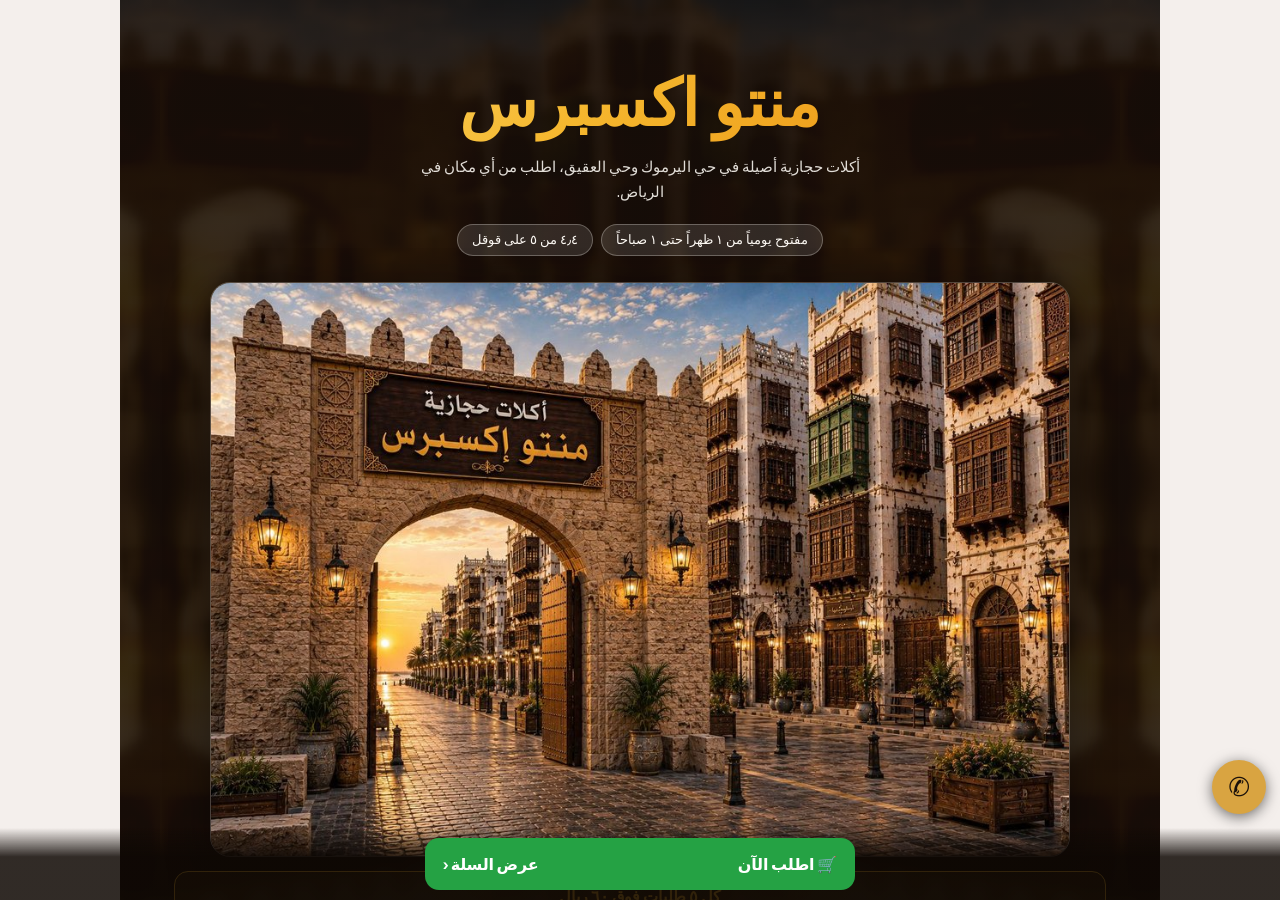
==== commit 3127efa1: "Update order.js script version to 25" ====
--- a/index.html
+++ b/index.html
@@ -21,6 +21,6 @@
 <script src="main.js?v=20261126s"></script>
 <script src="menu-data.js?v=1"></script>
 <script src="menu-img.js?v=1"></script>
-<script src="order.js?v=21" defer></script>
+<script src="order.js?v=25" defer></script>
 </body>
 </html>
